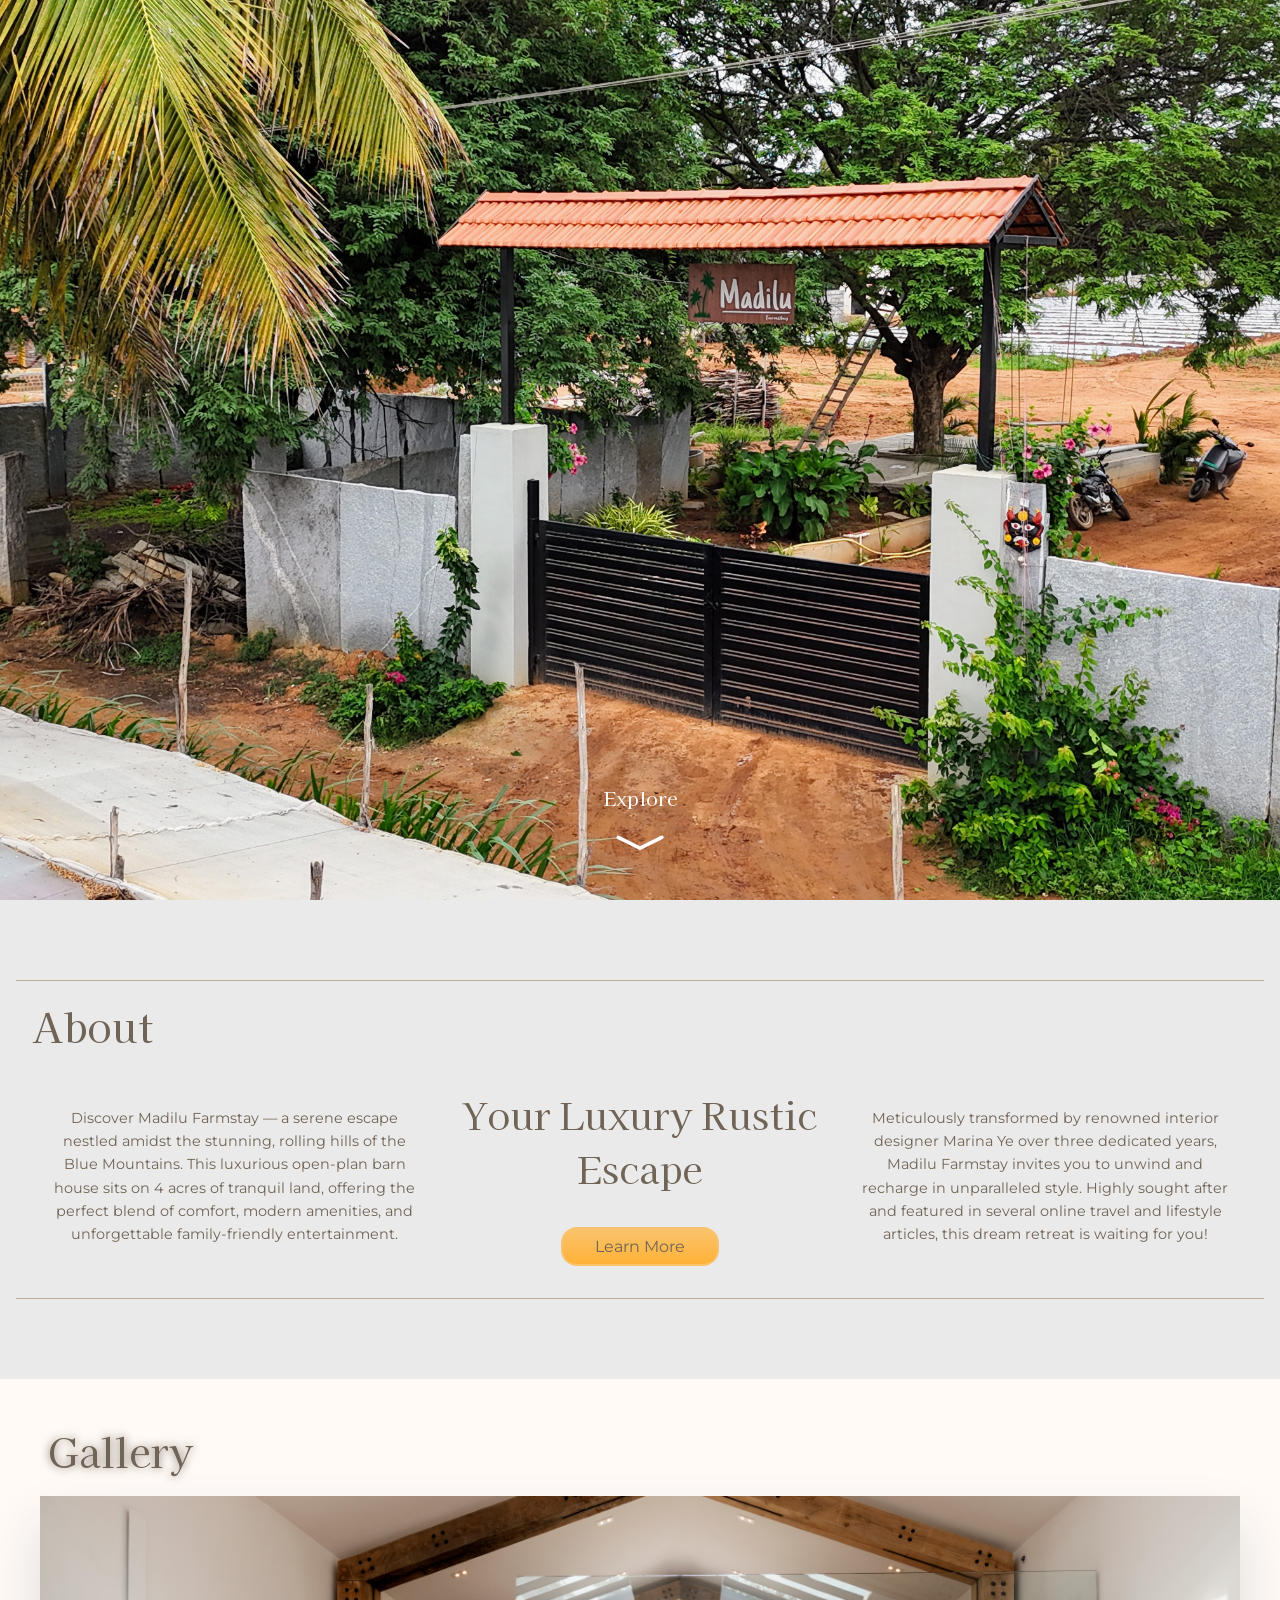
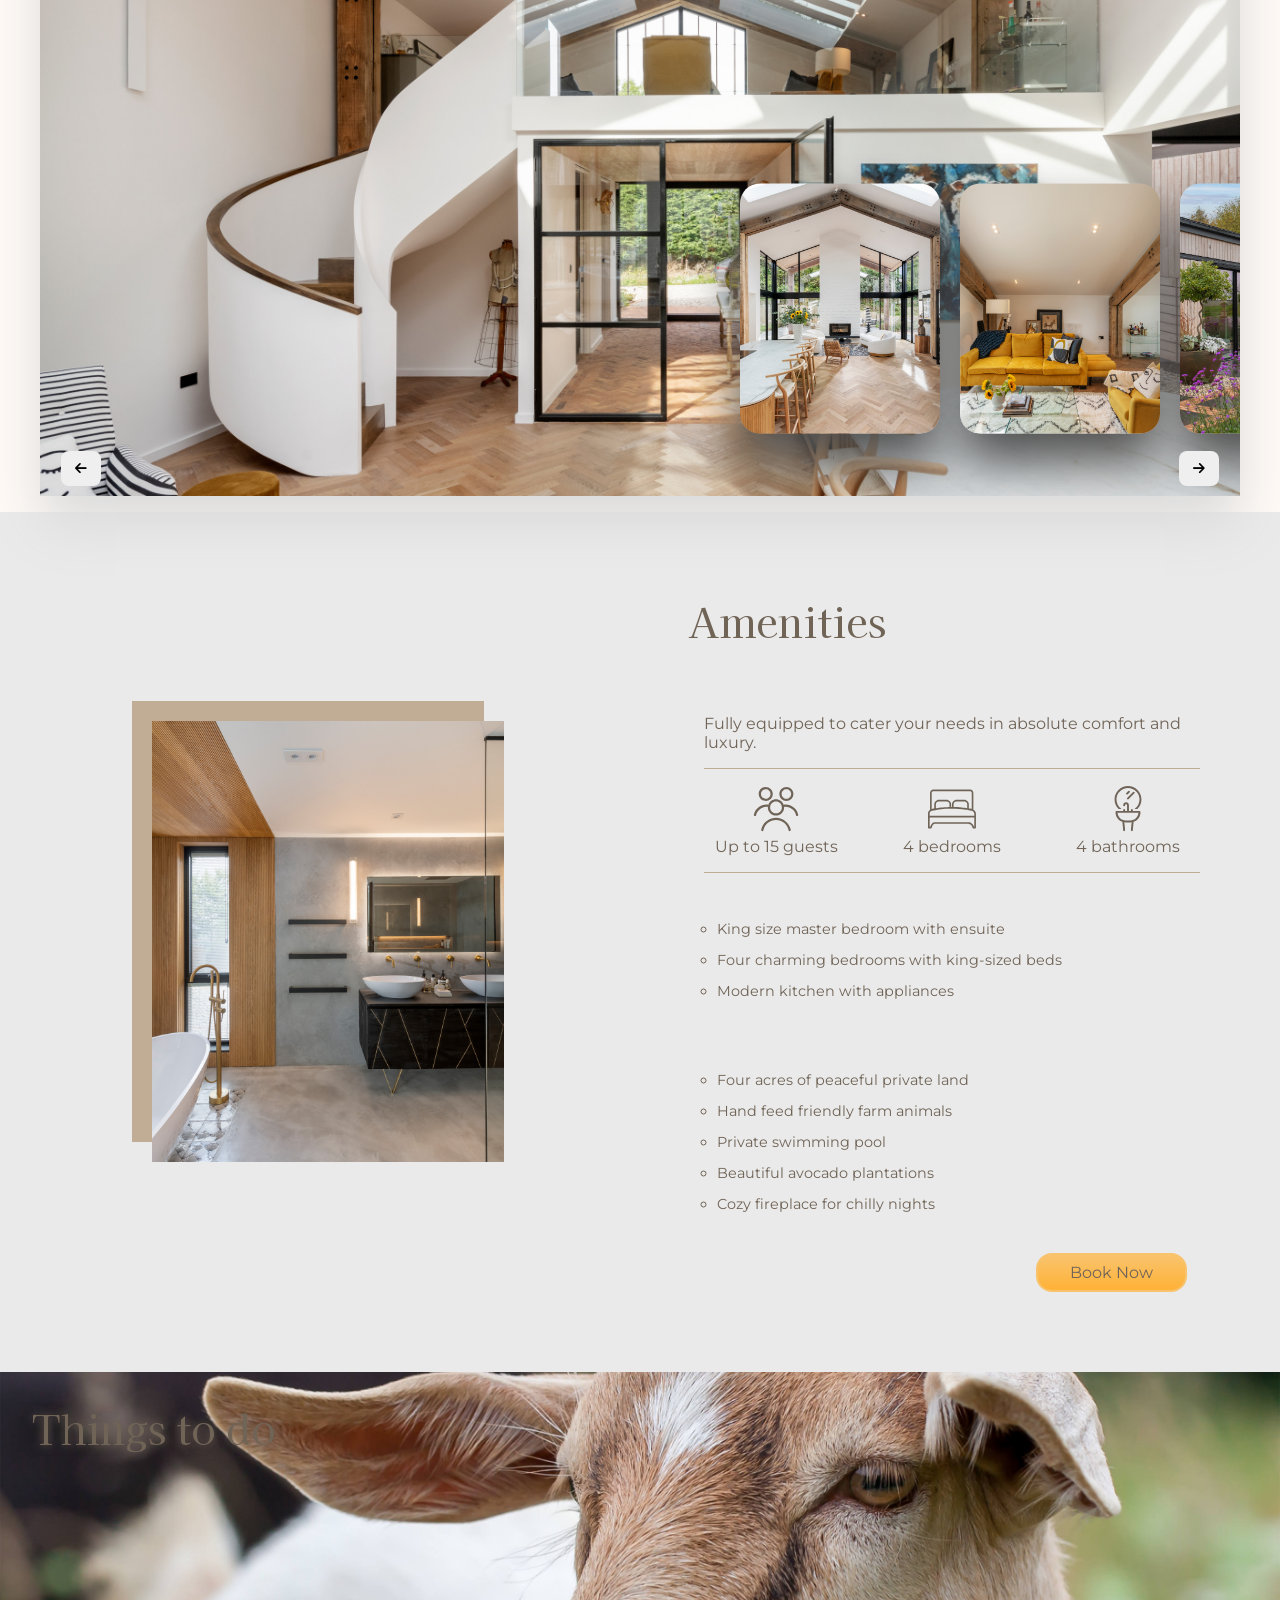
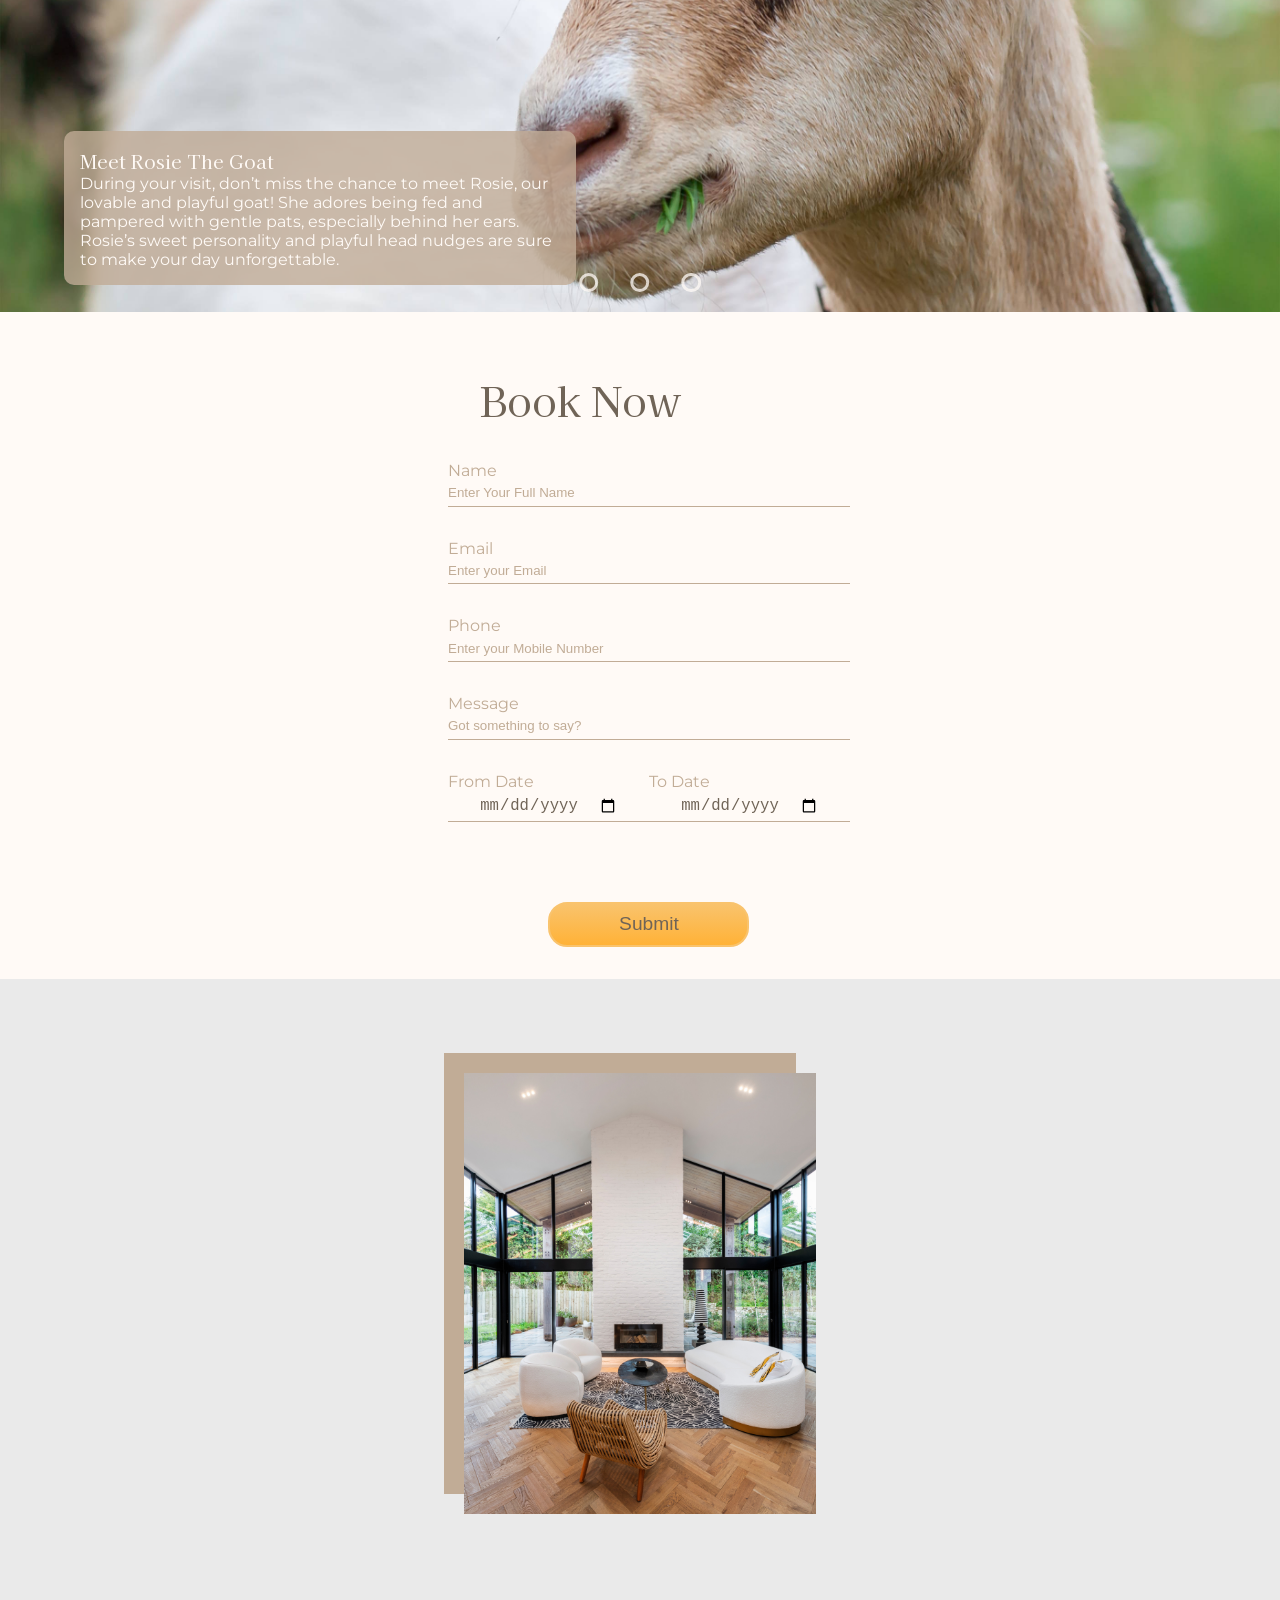
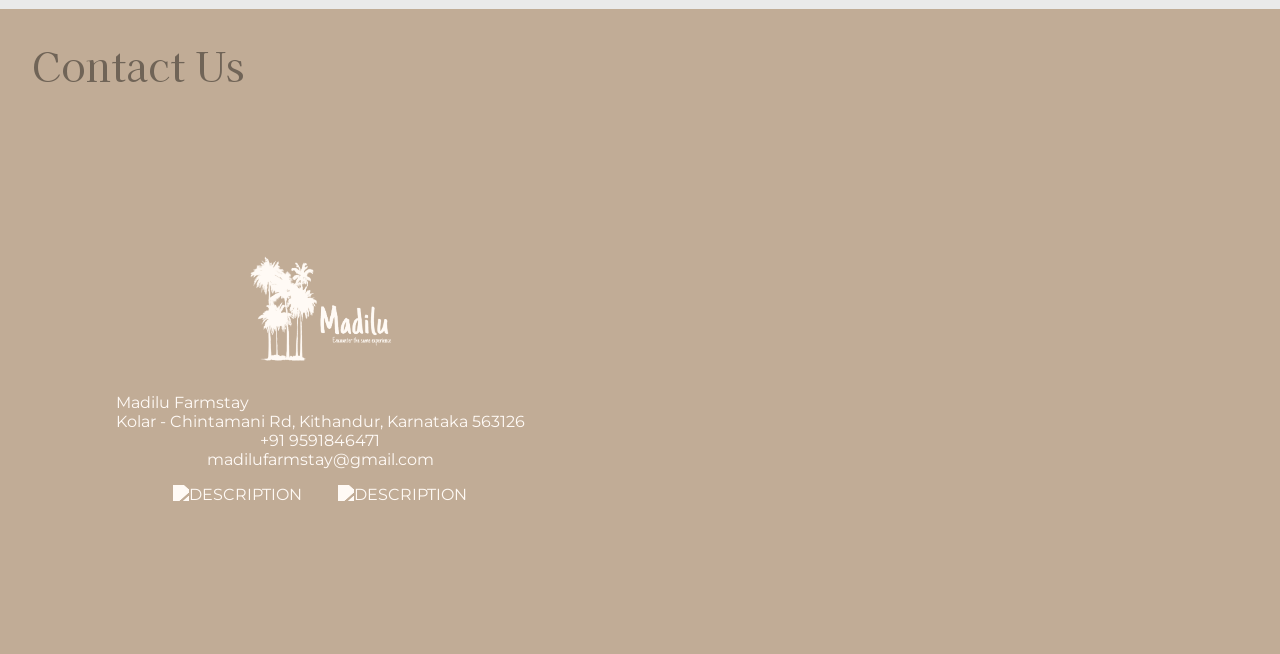
==== index.html @ d23bed26 "updated css" ====
<!-- Informs the browser of the document type -->
<!doctype html>
<!-- Specifies the language of the website as English to help search engine optimisation and screen readers -->
<html lang="en">
<!-- Head contains information about the webpage not visible to the user on the page -->

<head>
    <!-- Allows set of characters addtional to standard ASCII characters to be used on website -->
    <meta charset="utf-8">
    <!-- Viewport meta tag allows controlling size of the viewport for responsive design  -->
    <meta name="viewport" content="width=device-width, initial-scale=1.0">

    <!-- Title of webpage to be display on browser bar -->
    <title>Madilu Farmstay</title>

    <!-- Metadata for search engine optimisation -->
    <meta name="author" content="Marius Gontran">
    <meta name="description" content="Discover Madilu FarmStay, luxury rustic accomodation in the Blue Mountains.">
    <meta name="keywords" content=" Madilu , Farm Stay, Luxury, Rustic Escape, Accomodation, Blue Mountains, Sydney, Vacation Rental, AirBNB,
        Family friendly getaway, Tranquil retreat, Plunge pool, farm animals, modern amenities, nature retreat, romantic escape,
        scenic view, interior design, relaxation destination">

    <!-- Linking external stylesheet using relative path to it  -->
    <link rel="stylesheet" href="css/style.css">
    <script src="script.js"></script>


    <!-- Using a customer favicon to show on the browser title bar  -->
    <link rel="icon" href="images/logo/favicon.png">
    <link rel="stylesheet" href="https://cdnjs.cloudflare.com/ajax/libs/font-awesome/6.4.0/css/all.min.css" />

</head>

<!-- Body contains all the visible content of the webpage, subdivided in different sections -->

<body>
    <main>
        <!-- Hero section covering whole screen -->
        <!-- Hero section uses div instead section as doesnt contain a heading -->
        <div class="hero">
            <!-- Overlay to apply filter to background and contain hero sections elements -->
            <div class="overlay">
                <img class="hero-logo" src="images/logo/Madilu-logo-square.png" alt="Madilu Farm Stay logo">
                <!-- Button linking to About section -->
                <a href="#about" class="explore-button">
                    Explore
                    <!-- Arrow pointing down to indicate further content -->
                    <!-- SVGRepo. "Chevron Compact Down SVG" Accessed November 11, 2024.
                    https://www.svgrepo.com/svg/344635/chevron-compact-down  -->
                    <img class="explore-icon" src="images/icons/chevron-down.svg" alt="Chevron pointing down">
                </a>
            </div>
        </div>

        <!-- About section -->
        <section class="about" id="about">
            <!-- Full width separator line above and below section content to create visual grouping -->
            <hr class="separator">
            <h2>About</h2>

            <!-- About section content using 3 column grid, switches to 1 column on mobile-->
            <div class="about-grid">
                <!-- Column 1: Text introducing the property -->
                <div class="tile"> Discover Madilu Farmstay — a serene escape nestled amidst the stunning, rolling
                    hills of the
                    Blue Mountains.
                    This luxurious open-plan barn house sits on 4 acres of tranquil land, offering the perfect blend of
                    comfort,
                    modern amenities, and unforgettable family-friendly entertainment.
                </div>

                <!-- Column 2: Tagline and Learn More button -->
                <div class="middle-tile">
                    <div class="tagline">Your Luxury Rustic Escape </div>
                    <a href="#amenities" class="booking-btn">Learn More</a>
                </div>

                <!-- Column 3: Text giving background infomation on property -->
                <div class="tile"> Meticulously transformed by renowned interior designer Marina Ye over three dedicated
                    years,
                    Madilu Farmstay invites you to unwind and recharge in unparalleled style.
                    Highly sought after and featured in several online travel and lifestyle articles, this dream retreat
                    is waiting for you!
                </div>
            </div>
            <hr class="separator">
        </section>

        <!-- Gallery section -->

        <!-- REPLACED GALLERY SECTION -->
        <section class="gallery light-section" id="gallery">
            <div class="content-wrapper">
                <h2>Gallery</h2>
                <div class="container">
                    <div class="slide">
                        <!-- Replace the background-image paths with your actual paths -->
                        <div class="item" style="background-image: url('images/property/GateEntry.jpg');">
                            <div class="content">
                                <div class="name">Madilu</div>
                                <div class="des">The Ultimate Destination</div>
                            </div>
                        </div>
                        <div class="item" style="background-image: url('images/property/home-8.jpg');">
                            <div class="content">
                                <div class="name">Madilu</div>
                                <div class="des">Lorem ipsum dolor, sit amet consectetur adipisicing elit. Ab, eum!
                                </div>
                            </div>
                        </div>
                        <div class="item" style="background-image: url('images/property/home-1.jpg');">
                            <div class="content">
                                <div class="name">Madilu</div>
                                <div class="des">Lorem ipsum dolor, sit amet consectetur adipisicing elit. Ab, eum!
                                </div>
                            </div>
                        </div>
                        <div class="item" style="background-image: url('images/property/home-2.jpg');">
                            <div class="content">
                                <div class="name">Madilu</div>
                                <div class="des">Lorem ipsum dolor, sit amet consectetur adipisicing elit. Ab, eum!
                                </div>
                            </div>
                        </div>
                        <div class="item" style="background-image: url('images/property/home-3.jpg');">
                            <div class="content">
                                <div class="name">Madilu</div>
                                <div class="des">Lorem ipsum dolor, sit amet consectetur adipisicing elit. Ab, eum!
                                </div>
                            </div>
                        </div>
                        <div class="item" style="background-image: url('images/property/home-5.jpg');">
                            <div class="content">
                                <div class="name">Madilu</div>
                                <div class="des">Lorem ipsum dolor, sit amet consectetur adipisicing elit. Ab, eum!
                                </div>
                            </div>
                        </div>
                        <div class="item" style="background-image: url('images/property/home-7.jpg');">
                            <div class="content">
                                <div class="name">Madilu</div>
                                <div class="des">Lorem ipsum dolor, sit amet consectetur adipisicing elit. Ab, eum!
                                </div>
                            </div>
                        </div>
                    </div>

                    <div class="button">
                        <button class="prev"><i class="fa-solid fa-arrow-left"></i></button>
                        <button class="next"><i class="fa-solid fa-arrow-right"></i></button>
                    </div>
                </div>
            </div>
        </section>


        <!-- Amenities section -->
        <section class="amenities" id="amenities">
            <!-- Content divided into 2 sections: image and info -->
            <div class="amenities-grid">
                <!-- Left section: image-->
                <div class="image-container">
                    <!-- Houzz. "Old Barns Become an Airy Modern Rustic Home." Accessed October 19, 2024.
                    https://www.houzz.com/magazine/houzz-tour-old-barns-become-an-airy-modern-rustic-homestsetivw-
                    vs~172078646. -->
                    <img class="amenities-image" src="images/property/home-5.jpg"
                        alt="Picture of masterbedroom ensuite">
                </div>

                <!-- Right section: info-->
                <div class="amenities-info">
                    <h2>Amenities</h2>
                    <p class="description">Fully equipped to cater your needs in absolute comfort and luxury.</p>

                    <!-- Icons section -->
                    <hr class="separator">

                    <div class="info-tiles">
                        <div class="info-tile">
                            <!-- SVGRepo. "Users SVG Vector" Accessed November 14, 2024.
                            https://www.svgrepo.com/svg/473461/users -->
                            <img src="images/icons/guests.svg" class="amenities-icons" alt="Icon for number of guests">
                            <p>Up to 15 guests</p>
                        </div>
                        <div class="info-tile">
                            <!-- SVGRepo. "Bed Double SVG Vector" Accessed November 14, 2024.
                            https://www.svgrepo.com/svg/490555/bed-double  -->
                            <img src="images/icons/bed.svg" class="amenities-icons" alt="Icon for number of bedrooms">
                            <p>4 bedrooms</p>
                        </div>
                        <div class="info-tile">
                            <!-- SVGRepo. "Bathtub Mirror SVG Vector" Accessed November 14, 2024.
                            https://www.svgrepo.com/svg/490549/bathtub-mirror  -->
                            <img src="images/icons/bath.svg" class="amenities-icons" alt="Icon for number of bathrooms">
                            <p>4 bathrooms</p>
                        </div>
                    </div>

                    <hr class="separator">

                    <!-- List of property amenities/features -->
                    <!-- Amenities-->
                    <ul class="amenities-list">
                        <li>King size master bedroom with ensuite</li>
                        <li>Four charming bedrooms with king-sized beds</li>
                        <li>Modern kitchen with appliances</li>
                    </ul>

                    <!-- Features -->
                    <ul class="amenities-list">
                        <li>Four acres of peaceful private land</li>
                        <li>Hand feed friendly farm animals</li>
                        <li>Private swimming pool</li>
                        <li>Beautiful avocado plantations</li>
                        <li>Cozy fireplace for chilly nights</li>
                    </ul>

                    <!-- Link to booking section -->
                    <a href="#booking" class="right-align booking-btn">Book Now</a>
                </div>
            </div>
        </section>

        <!-- Things To Do section -->
        <section class="things-to-do dark-section">
            <div class="content-wrapper">
                <div class="things-title-wrapper">
                    <h2>Things to do</h2>
                </div>

                <!-- Things to do Slider -->
                <div class="things-slider snaps-inline">
                    <!-- Slide 1 -->
                    <div class="slide" id="slide-1">
                        <!-- Adobe Stock. "Portrait of Anglo-Nubian Goat with Herbs in the Mouth." Accessed October 20, 2024.
                        https://stock.adobe.com/au/images/portrait-of-anglo-nubian-goat-with-herbs-in-themouth/
                        199776985?prev_url=detail. -->
                        <img src="images/things-to-do/goat.jpeg" alt="Picture of Rosie The Goat">

                        <div class="slide-text text-1">
                            <h3>Meet Rosie The Goat</h3>
                            <p>During your visit, don’t miss the chance to meet Rosie, our lovable and playful goat!
                                She adores being fed and pampered with gentle pats, especially behind her ears.
                                Rosie’s sweet personality and playful head nudges are sure to make your day
                                unforgettable.
                            </p>
                        </div>
                    </div>

                    <!-- Slide 2 -->
                    <div class="slide" id="slide-2">
                        <!-- Adobe Stock. "Female watching the sunset after a long day hiking in Blue Mountains" Accessed November 17, 2024.
                        https://stock.adobe.com/au/images/female-watching-the-sunset-after-a-long-day-hiking-in-blue-mountains/265105167 -->
                        <img src="images/things-to-do/hiking.jpg" alt="Picture of a woman hiking in the Blue Mountains">
                        <div class="slide-text text-2">
                            <h3>Visit the Blue Mountains</h3>
                            <p>Step into the heart of Australia’s natural beauty with the majestic Blue Mountains right
                                at our doorstep.
                                Whether you’re planning a day hike, exploring the vibrant visitor centers,
                                this remarkable landscape offers unforgettable experiences for every adventurer.
                            </p>
                        </div>
                    </div>

                    <!-- Slide 3 -->
                    <div class="slide" id="slide-3">
                        <!-- Pools and Spa Life. "Types of Plunge Pools." Accessed October 18, 2024.
                        https://www.poolspalife.com.au/buying/types-of-pools/plunge-pools. -->
                        <img src="images/things-to-do/pool.webp" alt="Picture of the plunge pool">
                        <div class="slide-text text-3">
                            <h3>Take a Dip in the Plunge Pool</h3>
                            <p>After a long day of exploring, hiking, or traveling, unwind in our beatiful heater plunge
                                pool. Allow
                                the soothing warmth melt away your fatigue as you sink into this peaceful oasis. A
                                complimentary bottle
                                of wine is offered to help you enjoy the tranquil evening sky in the perfect spot to
                                relax and recharge.
                            </p>
                        </div>
                    </div>
                </div>

                <!-- Slider navigation (3 dots) -->
                <div class="slider-nav">
                    <a href="#slide-1"></a>
                    <a href="#slide-2"></a>
                    <a href="#slide-3"></a>
                </div>

            </div>
        </section>

        <!-- Booking section -->
        <section class="booking light-section" id="booking">
            <div class="content-wrapper">
                <div class="booking-grid">
                    <form action="https://formspree.io/f/movedkrb" method="POST" class="form-container"
                        id="bookingForm">
                        <h2>Book Now</h2>
                        <div class="input-group">
                            <label>Name</label>
                            <input type="text" name="Name" placeholder="Enter Your Full Name" id="name" required>
                        </div>

                        <div class="input-group">
                            <label>Email</label>
                            <input type="email" name="email" placeholder="Enter your Email" id="email" required>
                        </div>

                        <div class="input-group">
                            <label>Phone</label>
                            <input type="tel" placeholder="Enter your Mobile Number" name="Phone" id="phone" required
                                onfocus="this.placeholder=''" onblur="this.placeholder='Type your Number Here.'">
                        </div>
                        <div class="input-group">
                            <label>Message</label>
                            <input type="text" placeholder="Got something to say?" name="Message" id="textplace"
                                required onfocus="this.placeholder=''"
                                onblur="this.placeholder='Type your message here.'">
                        </div>

                        <div class="date-row">
                            <div>
                                <label>From Date</label>
                                <input type="date" name="From Date" id="fromDate" required>
                            </div>
                            <div>
                                <label>To Date</label>
                                <input type="date" name="To Date" id="toDate" required>
                            </div>
                        </div>

                        <button class="booking-btn" type="submit">Submit</button>
                    </form>

                    <!-- Notification -->
                    <div id="notification" class="hidden">
                        Thank you for submitting! A confirmation email has been sent.
                    </div>
                </div>
            </div>
        </section>

        <style>
            #notification {
                display: none;
                margin-top: 10px;
                padding: 10px;
                background-color: #4CAF50;
                color: white;
                text-align: center;
                border-radius: 5px;
            }

            .hidden {
                display: none;
            }
        </style>

        
        

        <div class="image-container">
            <!-- Houzz. "Old Barns Become an Airy Modern Rustic Home." Accessed October 19, 2024.
                        https://www.houzz.com/magazine/houzz-tour-old-barns-become-an-airy-modern-rustic-homestsetivw-
                        vs~172078646. -->
            <img class="amenities-image" src="images/property/home-9.jpg"
                alt="Picture of house interior, living room with fireplace">
        </div>
        </div>
        </div>
        </section>

        <!-- Contact section -->
        <section class="contact dark-section">
            <div class="content-wrapper">
                <h2>Contact Us</h2>
                <div class="contact-flex">
                    <!-- Left section: Logo and Contact details -->
                    <div class="contact-left">
                        <!-- Logo links back to top of the page -->
                        <a href="#">
                            <img class="contact-logo" src="images/logo/Madilu-logo-square.png"
                                alt="Lilac Valley Farm Stay logo">
                        </a>
                        <p>Madilu Farmstay
                            <br>Kolar - Chintamani Rd, Kithandur, Karnataka 563126
                        </p>
                        <p>+91 9591846471</p>
                        <p>madilufarmstay@gmail.com</p>

                        <!-- Social Media links-->
                        <div>
                            <!-- Facebook -->
                            <!-- SVGRepo. "Facebook SVG Vector" Accessed November 18, 2024.
                            https://www.svgrepo.com/svg/521654/facebook  -->
                            <a class="contact-link" href="https://www.facebook.com/"><img class="contact-icon"
                                    src="images/icons/facebook.svg" alt="DESCRIPTION"></a>
                            <!-- Instagram -->
                            <!-- SVGRepo. "Instagram SVG Vector " Accessed November 18, 2024.
                            https://www.svgrepo.com/svg/521711/instagram  -->
                            <a class="contact-link" href="https://www.instagram.com/"><img class="contact-icon"
                                    src="images/icons/insta.svg" alt="DESCRIPTION"></a>
                        </div>
                    </div>
                    <!-- Right section: Map -->
                    <div class="contact-right">
                        <!-- Embedded Google Map -->
                        <iframe class="map"
                            src="https://www.google.com/maps/embed?pb=!1m18!1m12!1m3!1d31562.79601675284!2d78.1154!3d13.2498!2m3!1f0!2f0!3f0!3m2!1i1024!2i768!4f13.1!3m3!1m2!1s0x0%3A0x0!2zMTPCsDE0JzU5LjMiTiA3OMKwMDYnNTUuNCJF!5e0!3m2!1sen!2sau!4v1731891935851!5m2!1sen!2sau"
                            style="border:0; width: 100%; height: 400px;" allowfullscreen="" loading="lazy"
                            referrerpolicy="no-referrer-when-downgrade">
                        </iframe>

                    </div>
                </div>
            </div>
        </section>
        <button id="scrollTopBtn" class="scroll-top" onclick="scrollToTop()">↑</button>

        <script>
          const scrollTopBtn = document.getElementById("scrollTopBtn");
      
          window.addEventListener("scroll", () => {
            if (window.scrollY > 300) {
              scrollTopBtn.classList.add("show");
            } else {
              scrollTopBtn.classList.remove("show");
            }
          });
      
          function scrollToTop() {
            window.scrollTo({
              top: 0,
              behavior: "smooth"
            });
          }
        </script>
    </main>
</body>

<script>
    let next = document.querySelector('.next');
    let prev = document.querySelector('.prev');

    next.addEventListener('click', function () {
        let items = document.querySelectorAll('.item');
        document.querySelector('.slide').appendChild(items[0]);
    });

    prev.addEventListener('click', function () {
        let items = document.querySelectorAll('.item');
        document.querySelector('.slide').prepend(items[items.length - 1]);
    });
  // This event triggers every time the page is shown, including when coming back from a submission.
  window.addEventListener("pageshow", function(event) {
    document.getElementById("bookingForm").reset();
  });

</script>

</html>
---- css/style.css ----
/*--------------------------FONTS-------------------------------*/
/* Kaisei Tokumin Fonts is a Serif font used for titles and certain
accents*/
@font-face{
    font-family: KaiseiTokumin;
    src: url(../fonts/KaiseiTokumin-Regular.ttf);
}

/* MontSerrat is a Sans Serif font used for bodies of text*/
@font-face{
    font-family: MontSerrat;
    src: url(../fonts/Montserrat-Regular.ttf);
}

/*--------------------------BODY-------------------------------*/
body::-webkit-scrollbar {
    display: none;
}

/* Hide scrollbar for Firefox */
body {
    scrollbar-width: none;
}

body, html {
    /*Settings defaults values for the page*/
    box-sizing: border-box;
    padding: 0;
    margin: 0;
    background: #EBE3D7;
    color:  #706457;
    font-family: MontSerrat, Arial, sans-serif;
    -ms-overflow-style: none;
    /*Smooth scroll allows using anchor links with
    smooth scrolling down to required section*/
    scroll-behavior: smooth; 
    -webkit-scroll-behavior: smooth; /* Safari */
    ::-webkit-scrollbar {
    display: none;
}
/* Carousel  */

/* =====================
   Carousel CSS (Merged)
   ===================== */

/* Reset / Box-Sizing */
* {
    margin: 0;
    padding: 0;
    box-sizing: border-box;
}

/* Optional: Body background or global styles */
body {
    background: #eaeaea;
    /* overflow: hidden; <-- If you want to allow scrolling on your entire site, remove this */
}

/* The main container for the carousel */
.container {
    position: relative; /* If you prefer absolute, adjust accordingly */
    width: 1000px;
    height: 600px;
    margin: 0 auto; /* center horizontally */
    background: #f5f5f5;
    box-shadow: 0 30px 50px #dbdbdb;
    overflow: hidden; /* hide any overflow if slides are outside container */
}

/* Slide wrapper */
.container .slide {
    position: relative;
    width: 100%;
    height: 100%;
}

/* Each slide item (background image) */
.container .slide .item {
    width: 200px;
    height: 250px;
    position: absolute;
    top: 50%;
    transform: translate(50%, -5%);
    border-radius: 20px;
    box-shadow: 0 30px 50px #505050;
    background-position: 50% 50%;
    background-size: cover;
    display: inline-block;
    transition: 0.5s;
}

/* The first two slides fill the entire container as the background */
.slide .item:nth-child(1),
.slide .item:nth-child(2) {
    top: 0;
    left: 0;
    transform: translate(0, 0);
    border-radius: 0;
    width: 100%;
    height: 100%;
}

/* Next slides appear to the right */
.slide .item:nth-child(3) {
    left: 50%;
}
.slide .item:nth-child(4) {
    left: calc(50% + 220px);
}
.slide .item:nth-child(5) {
    left: calc(50% + 440px);
}
.slide .item:nth-child(n + 6) {
    left: calc(50% + 660px);
    opacity: 0;
}

/* Content inside each slide (text, etc.) */
.item .content {
    position: absolute;
    top: 50%;
    left: 100px;
    width: 300px;
    text-align: left;
    color: #eee;
    transform: translate(0, -50%);
    font-family: system-ui;
    display: none;
}
.slide .item:nth-child(2) .content {
    display: block; /* show content on second slide by default */
}

.content .name {
    font-size: 40px;
    text-transform: uppercase;
    font-weight: bold;
    opacity: 0;
    animation: animate 1s ease-in-out 1 forwards;
}
.content .des {
    margin-top: 10px;
    margin-bottom: 20px;
    opacity: 0;
    animation: animate 1s ease-in-out 0.3s 1 forwards;
}
.content button {
    padding: 10px 20px;
    border: none;
    cursor: pointer;
    opacity: 0;
    animation: animate 1s ease-in-out 0.6s 1 forwards;
}

/* Keyframes for text fade-in */
@keyframes animate {
    from {
        opacity: 0;
        transform: translate(0, 100px);
        filter: blur(33px);
    }
    to {
        opacity: 1;
        transform: translate(0);
        filter: blur(0);
    }
}

/* Carousel arrows */
.button {
    width: 100%;
    text-align: center;
    position: absolute;
    bottom: 20px;
    
}
.button button {
    width: 40px;
    height: 35px;
    border-radius: 8px;
    border: none;
    cursor: pointer;
    margin: 0 5px;
    border: 1px solid #000;
    transition: 0.3s;
    border: none;
}
.button button:hover {
    background: #ababab;
    color: #fff;
}

/* =====================
   Existing site styles
   (Already in your style.css)
   Keep your other styles for about, booking, contact, etc.
   ...
   ...
*/


/* end */
/* Ensure scrolling still works */
body {
    overflow: auto;
}
}


h1, h2, h3 {    
    font-weight: normal; /*Removing the default bold weight on titles*/
    padding: 0;
    margin: 0;
    font-family: KaiseiTokumin, Georgia, serif;
    color:  #706457;
}

h2 {
    padding: 1.7rem 2rem 0 2rem;
    font-size: 2.5em;
    color: #706457 !important;

}

/*Media query for adjusting the spacing around titles on small screens*/
@media screen and (max-width: 900px){
    h2{
        padding-top:1em;
        font-size: 2em;
        padding-left: 1em;
    }
}

a {
    text-decoration: none;
}

.gallery, .amenities, .booking, .things-to-do {
    min-height: 60vh;
}

/*Setting the max width of content to stop stretching effect on ultrawide screens*/
.about, .amenities {
    max-width: 1366px;
    margin:auto;
}

.content-wrapper{
    max-width: 1366px;
    margin:auto;
}

.light-section {
    background-color: #FFFAF6;
    color: #C1AC96;
}

.dark-section {
    background-color: #C1AC96;
    color: #FFFAF6;
}

/* The above code is a CSS code snippet targeting the `h2` elements within a section with the class
`dark-section`. It sets the text color of these `h2` elements to `#FFFAF6`, which is a light cream
color. */
/* .dark-section h2 {
    color: #FFFAF6;

} */

.booking-btn {
    background: linear-gradient(#F9C36D, #ffb237);
    border: solid 2px #F9C36D;
    padding: 0.5em 2em;
    border-radius: 1em;
    font-size: 1em;
    color: #706457;
}

.booking-btn:hover {
    background: transparent;
}




/*--------------------------HERO-------------------------------*/
.hero{
    /*2 heights are specified, the first height uses the SVH units for small viewport height
    which is used for mobile devices that have address bars that hides on scroll*/
    height: 100svh;
    height: 100vh; 

    /*Houzz. "Old Barns Become an Airy Modern Rustic Home." Accessed October 19, 2024.
    https://www.houzz.com/magazine/houzz-tour-old-barns-become-an-airy-modern-rustic-homestsetivw-
    vs~172078646. */
    background: url("../images/property/GateEntry.jpg");
    background-size: cover;
    background-position: center;
}

/*A translucent overlay is used to reduce the overwhelming effect of the highly 
saturated photography. This allows users to still see the elements in this section*/
.overlay{
    width: 100%;
    height: 100%;



    /*Centering elements using flex*/
    display: flex;
    flex-direction: column;
    justify-content: center;
    align-items: center;

    /*Position relative to allow absolute position of children elements */
    position: relative;
}

.hero-logo{
    height: 50svh;
    height: 50vh;
    margin-bottom: 0;
    visibility: hidden;
}


/*Bouncing effect to guide users to scroll further down the page*/
@keyframes bounce {
    0%, 20%, 50%, 80%, 100% {
        transform: translateY(0);
    }
    40% {
        transform: translateY(-10px);
    }
    60% {
        transform: translateY(-5px);
    }
}

.explore-button {
    position: absolute;
    bottom: 30px;
    font-size: 2em;
    cursor: pointer;    
    font-family: KaiseiTokumin, Georgia, serif;
    color:  #ffffff;

    display: flex;
    flex-direction: column;
    justify-content: center;
    align-items: center;

    animation: bounce 2s infinite;

}

/*Text shadow to create a subtle micro interaction and user engagement*/
.explore-button:hover {
    text-shadow:0 0 10px white,
                0 0 20px white;
}

.explore-icon {
    filter: invert(100%) brightness(100%);
    height: 3em;
    padding: 0;
    margin: 0;
}


@media screen and (max-width: 1366px){
    .explore-button {
        font-size: 1.2em; 
    }
}


/*--------------------------ABOUT-------------------------------*/
.about{
    min-height: 30vh;
    padding: 4rem 0;
}

.about h2{
    padding-top: 0em;
}

.about-grid{
    margin: 1em 2em;
    padding: 1em;

    display: grid;
    grid-template-columns: 1fr 1fr 1fr;
    gap: 2em;
}

.tile{
    height:100%;
    font-size: 0.9em;
    line-height: 1.6em;
    text-align: center;

    display: flex;
    justify-content: center;
    align-items: center;
    text-align: center;
}

.middle-tile{   
    display: flex;    

    flex-direction: column; 
    justify-content: center;
    align-items: center;
    gap:2em;    
}

.tagline{
    font-size: 2.3em;
    font-family: KaiseiTokumin, serif;
    text-align: center;
}

@media screen and (max-width: 900px){
    .about-grid{
        grid-template-columns: 1fr;
        gap:5em;
    }
}


/*--------------------------GALLERY-------------------------------*/
/*Horizontally gallery scroller adapted from Kevin Powell "Create
a Horizontal Media Scroller with CSS", viewed 13 November 2024,
https://youtu.be/3yfswsnD2sw?si=DHFHC4J6npC01QLC */

/*The Gallery scroller uses overflow-x and scroll-snap to allow
users to scroll horizontal through the images*/


/* Container for the Gallery Section */
.gallery .content-wrapper {
  position: relative;
  padding: 1rem;
}

/* Gallery container uses 100% width with a max-width for larger screens */
.gallery .container {
  width: 100%;
  max-width: 1200px;
  margin: 0 auto;
  overflow: hidden;
  position: relative;
}

/* Slide wrapper set as a flex container */
.gallery .slide {
  display: flex;
  transition: transform 0.5s ease;
}

/* Each gallery item */
.gallery .item {
  flex: 0 0 65%;  /* Each item occupies 65% of the container width */
  height: 60vh;   /* Adjust height as needed */
  background-size: cover;
  background-position: center;
  position: relative;
  margin-right: 1rem;
}

/* Content overlay within each item */
.gallery .item .content {
  position: absolute;
  bottom: 10%;
  left: 5%;
  color: #FFFAF6;
  text-shadow: 0 0 10px rgba(121, 108, 95, 0.8);
}

/* Gallery heading styles */
.gallery h2 {
  color: #FFFAF6;
  text-shadow: 0px 0px 10px rgb(121, 108, 95);
  margin-bottom: 1rem;
}

/* Navigation arrows (you can adjust positions as needed) */
.gallery .button {
  position: absolute;
  bottom: 10px;
  width: 100%;
  display: flex;
  justify-content: space-between;
  padding: 0 1rem;
  z-index: 2;
}

/* Responsive adjustments for smaller screens */
@media screen and (max-width: 768px) {
  .gallery .item {
    flex: 0 0 90%;   /* Increase width of each item on small screens */
    height: 40vh;    /* Reduce height on smaller devices */
  }
  
  .gallery .item .content {
    bottom: 5%;
    left: 5%;
    font-size: 0.9em;  /* Adjust font sizes if needed */
  }
}

/* Image Caraoseul */

/* End */

/*--------------------------AMENITIES-------------------------------*/
.amenities {
    padding: 3rem 0;
}

.amenities-grid {
    display: grid;
    grid-template-columns: 1fr 1fr;
    align-items: center;
    gap: 2rem;
    padding: 0 2em;
}

.image-container {
    height: 70vh;

    display: flex;
    align-items: center;
    justify-content: center;
}


.amenities-image {
    height: 70%;
    object-fit: cover;
    box-shadow: -20px -20px #C1AC96;
}


.amenities-info{
    padding: 2em;
}

.amenities-info h2{
    padding: 0 0 3rem 0;
}

.description {
    font-size: 1em;
    margin: 1em;
}

.info-tiles {
    display: flex;
    justify-content: space-between;
    align-items: center;
}

.info-tile {
    text-align: center;
    flex: 1;
}

.amenities-icons {
    filter: invert(40%) sepia(7%) saturate(924%) hue-rotate(350deg) brightness(95%) contrast(88%); 
    height: 3rem;
}

.separator {
    border: 0;
    height: 1px;
    background: #c1ac96;
    margin: 1em;
}

.info-tile p {
    font-size: 1em;
    color: #706457;
    margin: 0;
}

.amenities-list {
    list-style: circle;
    padding: 2em;
    color: #706457;
    font-size: 0.9em;
    line-height: 1.6;
}

.amenities-list li {
    margin-bottom: 0.5rem;
}


.right-align{
    display:inline-block;
    margin-left: 66%;
}


@media screen and (max-width: 900px) {
    .amenities-grid {
        grid-template-columns: 1fr;
        padding: 0;
        gap: 0
    }

    .image-container {
        height: 50vh; 
    }

    .info-tile p {
        font-size: 0.9em;
    }

    .right-align{
        margin-left: 40%;
    }
}


/*--------------------------THINGS TO DO-------------------------------*/
/* Things to do slider adapted from Skillthrive "HTML and CSS Project 
Tutorial: Pure CSS Image Slider", viewed November 17 2024:
https://youtu.be/McPdzhLRzCg?si=J9UiAn1DHpnMAEsm */

.things-to-do{
    position: relative; 
}

.things-title-wrapper{
    position: absolute;
    z-index: 1; /* Ensures the title appears above the images */
}

.things-to-do h2{
    color: #FFFAF6;
    text-shadow: 0px 0px 10px rgb(121, 108, 95);
}

.slider-nav{
    display: flex;
    gap: 2rem;
    position: absolute;
    bottom: 1.25rem;
    left: 50%;
    transform: translateX(-50%);
    z-index: 1;
}

.slider-nav a{
    width: 1.2rem;
    height: 1.2rem;
    border-radius: 50%;

    border: solid 3px #FFFAF6;
    text-shadow: 0px 0px 10px rgb(121, 108, 95);

    opacity: 0.75;
    transition: opacity ease-in-out 250ms;
}

.slider-nav a:hover{
    opacity: 1;
    background-color: #FFFAF6;
}

.things-slider {
    height: 60vh;

    display: grid;
    grid-auto-flow: column;
    grid-auto-columns: 100%;  /* 100% for slides to display one at a time*/

    overflow-x: auto;
    overscroll-behavior-inline: contain;
    scroll-behavior: smooth; 
}

/*Scrollbars are hidden for a cleaner look as the slider has navigation dots*/
.things-slider::-webkit-scrollbar {
    display: none; /* Safari and Chrome */
}

.things {
    scrollbar-width: none;  /* Mozilla*/
}

.slide{
    height: 60vh;
    object-fit: cover;
    position:relative;
}

.slide img{
    width: 100%;
    height: 100%;
    object-fit: cover;
    display: block;

    position: relative;
    z-index: 0;
}

h3 {
    color: #FFFAF6;

}

.slide-text{
    position: absolute;
    bottom: 5%; /* Reduce bottom space to prevent overlap */
    left: 5%;
    width: auto; /* Allow dynamic width */
    max-width: 40%; /* Prevent too-wide text */
    background: rgba(193, 172, 150, 0.8);
    padding: 1em;
    box-sizing: border-box;
    border-radius: 10px;
}

.text-2{
    bottom: 10%;
    left: 60%;
}

@media screen and (max-width: 1024px) {
    .things, .things-slider, .slide {
        height: 80vh;

    }
}

@media screen and (max-width: 900px) {
    .things, .things-slider, .slide {
        height: 80vh;

    }


    .slide-text{
        line-height: 1.5em;
        font-size: 0.9em;
        width: 80%;
    }

    .text

    .text-2, .slide-text {
        left: 50%;
        transform: translateX(-50%);
    }
}

/*--------------------------BOOKING-------------------------------*/
.booking {
    padding-bottom: 0;
    margin-bottom: 0;
}
.booking-grid {
    gap: 1em;
    padding: 2em;
    display: grid;
    grid-template-columns: 1fr 1fr;
    justify-items: center;
    padding-left: 35%;
    height: 100%;
}

/* Remove default focus outline */
input:focus {
    outline: none;
    box-shadow: none;
  }
  
  /* Override Chrome's autofill background/border */
  input:-webkit-autofill,
  input:-webkit-autofill:hover,
  input:-webkit-autofill:focus {
    border: 1px solid #ccc !important;
    -webkit-text-fill-color: #000 !important;
  
    /* Force override of the autofill background color */
    -webkit-box-shadow: 0 0 0 1000px #fff inset !important;
    box-shadow: 0 0 0 1000px #fff inset !important;
    
    /* Optional: slow transition to hide the yellow autofill color more gracefully */
    transition: background-color 5000s ease-in-out 0s;
  }

@media screen and (max-width: 900px) {
    .booking-grid {
        grid-template-columns: 1fr;
        padding: 2em;
        gap: 0;
    }
    .date-row {
        gap: 2em;
        flex-direction: column;
        justify-content: center;
        align-items: center;
    }
}

.form-container {
    display:flex;
    flex-direction:column;
    gap: 2em;
    justify-content: space-evenly;
    align-items: stretch;
}
#textplace{
    color: #C1AC96; 
}
input::placeholder {
    color: #C1AC96 !important;
    padding-top: 100px !important; 
  }
  

/* Apply transition to the placeholder pseudo-element */
.input-group input::placeholder {
    transition: opacity 0.3s ease-in-out;
    color: #706457;
  }
  
  /* On focus, fade out the placeholder */
  .input-group input:focus::placeholder {
    opacity: 0;
  }
  
input[type=text], input[type=email], input[type=tel] {
    width: 100%;
}

input[type=date] {
    padding: 0 2em;
    font-size: 1.2em;
}

input {
    height: 2em;
    border: none;
    border-bottom: 1px solid #c1ac96;
    background: transparent;
    color: #706457; 
}

input:after{
    background: #c1ac96;
}

input:focus{
    background: #FFFAF6;
}

.date-row {
    display: flex;
    justify-content: space-around;
    padding-bottom: 3em;
}

.booking-grid img{
    box-shadow: 20px -20px #EBE3D7;
}

.booking-grid > .image-container {
    width: 100%;
}

.form-container > .booking-btn {
    width: 50%;
    align-self: center;
    font-size: 1.2em;
}
.booking-btn{
    cursor: pointer;
}
/*--------------------------CONTACT-------------------------------*/
.contact-flex{
    padding: 5em 1em;
    display: flex;
    align-items: center;
    justify-content: space-around;
    gap: 2em;
}

.contact-left {
    width: 100%;
    display: flex;
    flex-direction: column;
    align-items: center;
    justify-content: space-around;

}

.contact-left img {
    filter: brightness(0) saturate(100%) invert(96%) sepia(36%) saturate(680%) hue-rotate(292deg) brightness(111%) contrast(101%);
}

.contact-logo {
    height: 10em;
}

.contact-icon {
    height: 3em;
    padding: 1em 1em;
    transition: opacity ease-in-out 250ms;
}

.contact-right {
    width: 100%;
    height: 400px;
}

.map{
    width:100%; 
    height:100%;
}

@media screen and (max-width: 900px) {
    .contact-flex{
        flex-direction: column;
    }
}

.contact-icon:hover {
    filter: brightness(0) saturate(100%) invert(91%) sepia(7%) saturate(558%) hue-rotate(335deg) brightness(106%) contrast(84%);
}

/* Scroll to Top Button */
.scroll-top {
    position: fixed;
    bottom: 20px;
    right: 20px;
    width: 50px;
    height: 50px;
    background: #a18b74;
    color: white;
    border: none;
    border-radius: 50%;
    font-size: 1.5rem;
    cursor: pointer;
    display: none;
    align-items: center;
    justify-content: center;
    z-index: 999;
    transition: opacity 0.3s ease, transform 0.3s ease;
  }
  
  .scroll-top:hover {
    background: #c4a77d;
  }
  
  .scroll-top.show {
    display: flex;
    opacity: 1;
    transform: translateY(0);
  }
  
  /* Responsive Mobile Tweaks */
  @media (max-width: 600px) {
    .scroll-top {
      width: 40px;
      height: 40px;
      font-size: 1.2rem;
    }
  
    .card__title {
      font-size: 1rem;
    }
  
    .card__description {
      font-size: 0.8rem;
    }
  
    .card__button {
      font-size: 0.8rem;
    }
  }
/* end */
/*--------------------------FOOTER-------------------------------*/
footer {
    width: 100%;
    background-color: #FFFAF6;
    color: #C1AC96;

    margin: 0;
    padding: 0;
}

footer p{
    margin: 0 auto 0 auto;
    padding: 1em;
    max-width: 900px;
    text-align: justify;
    font-style: italic;
}
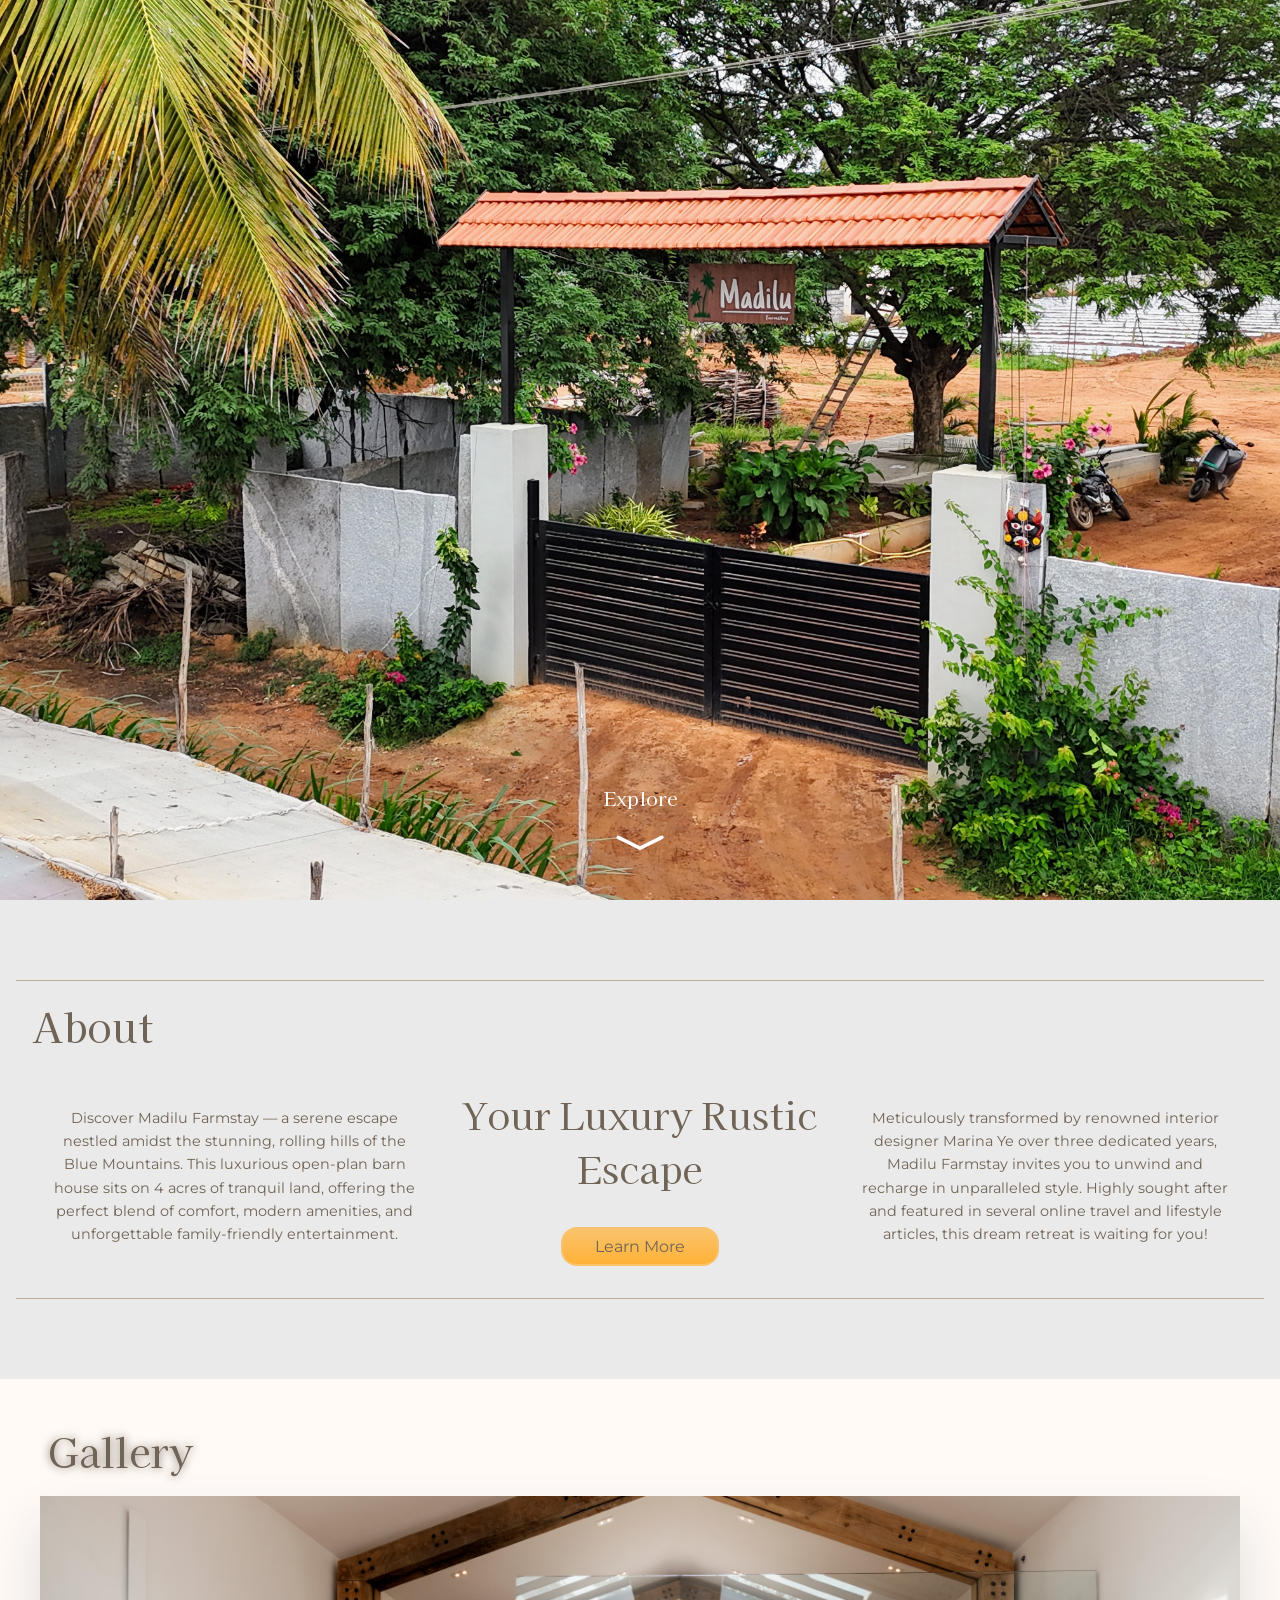
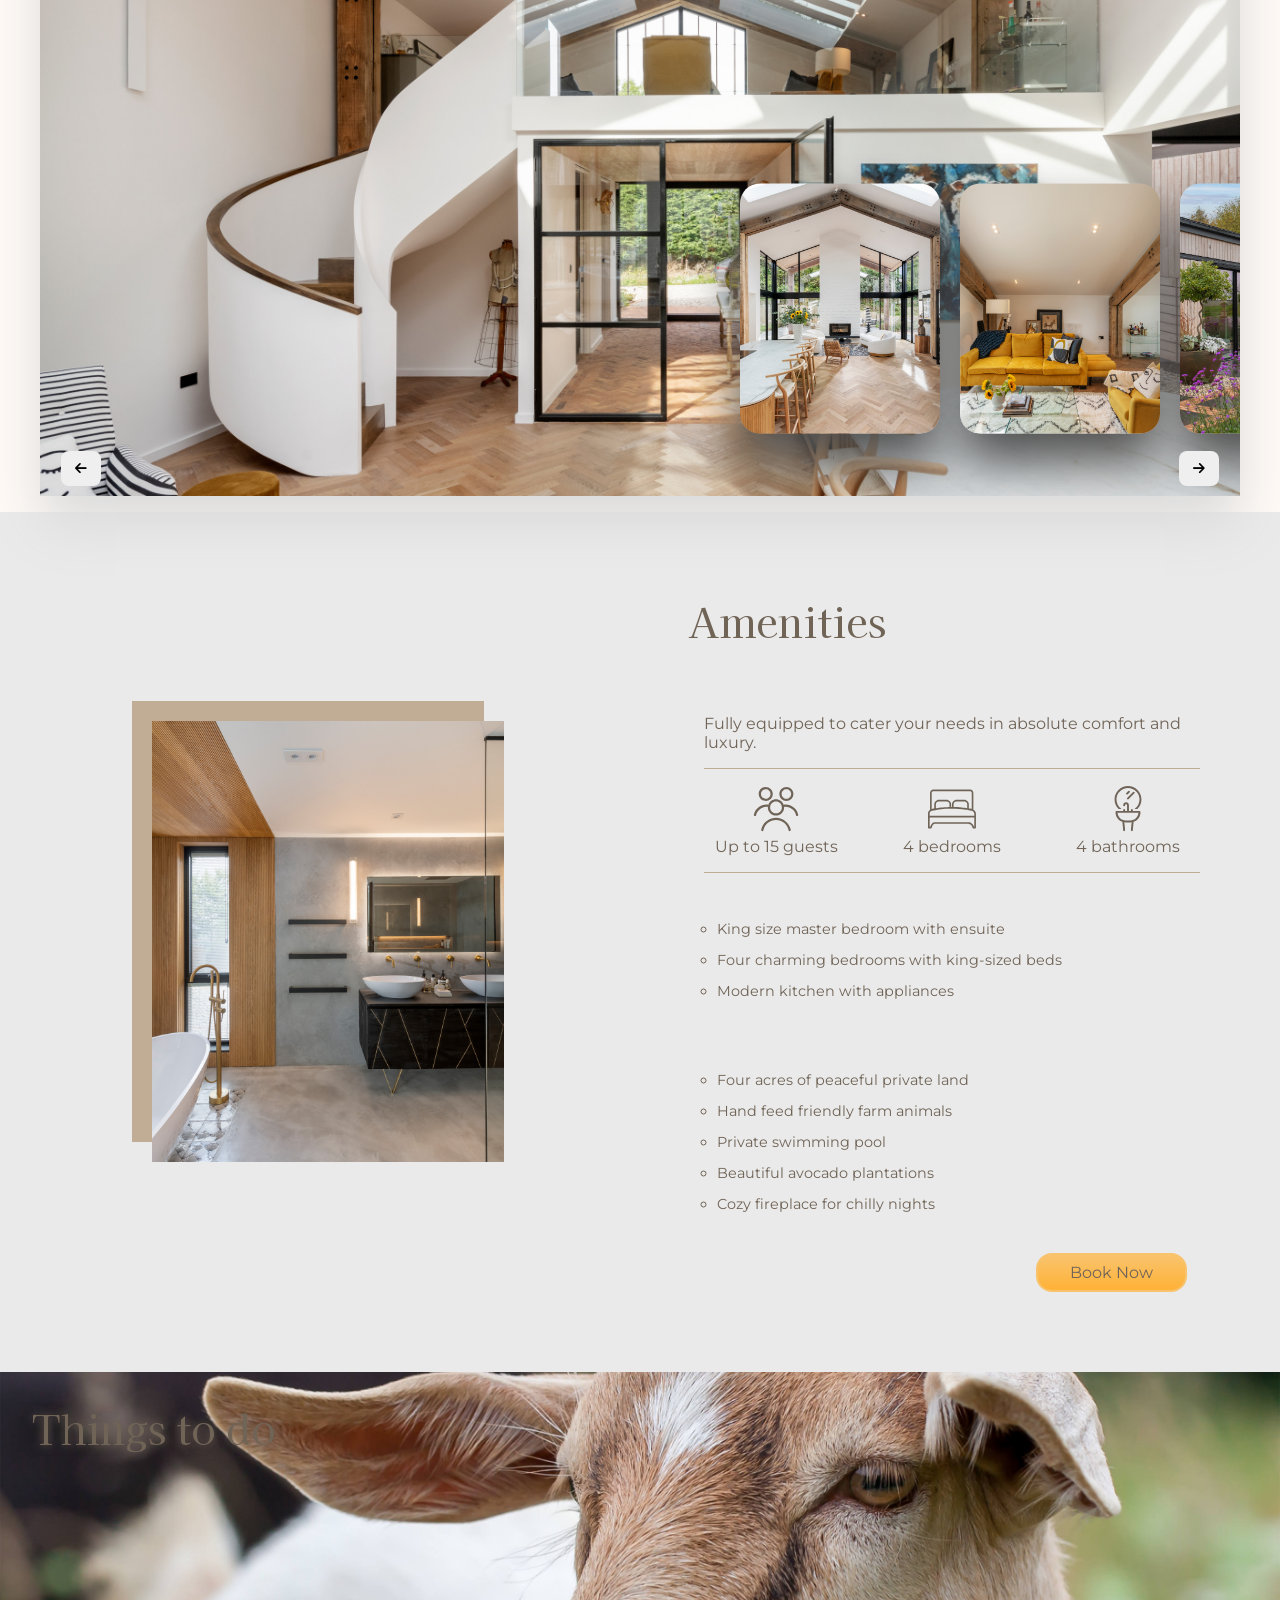
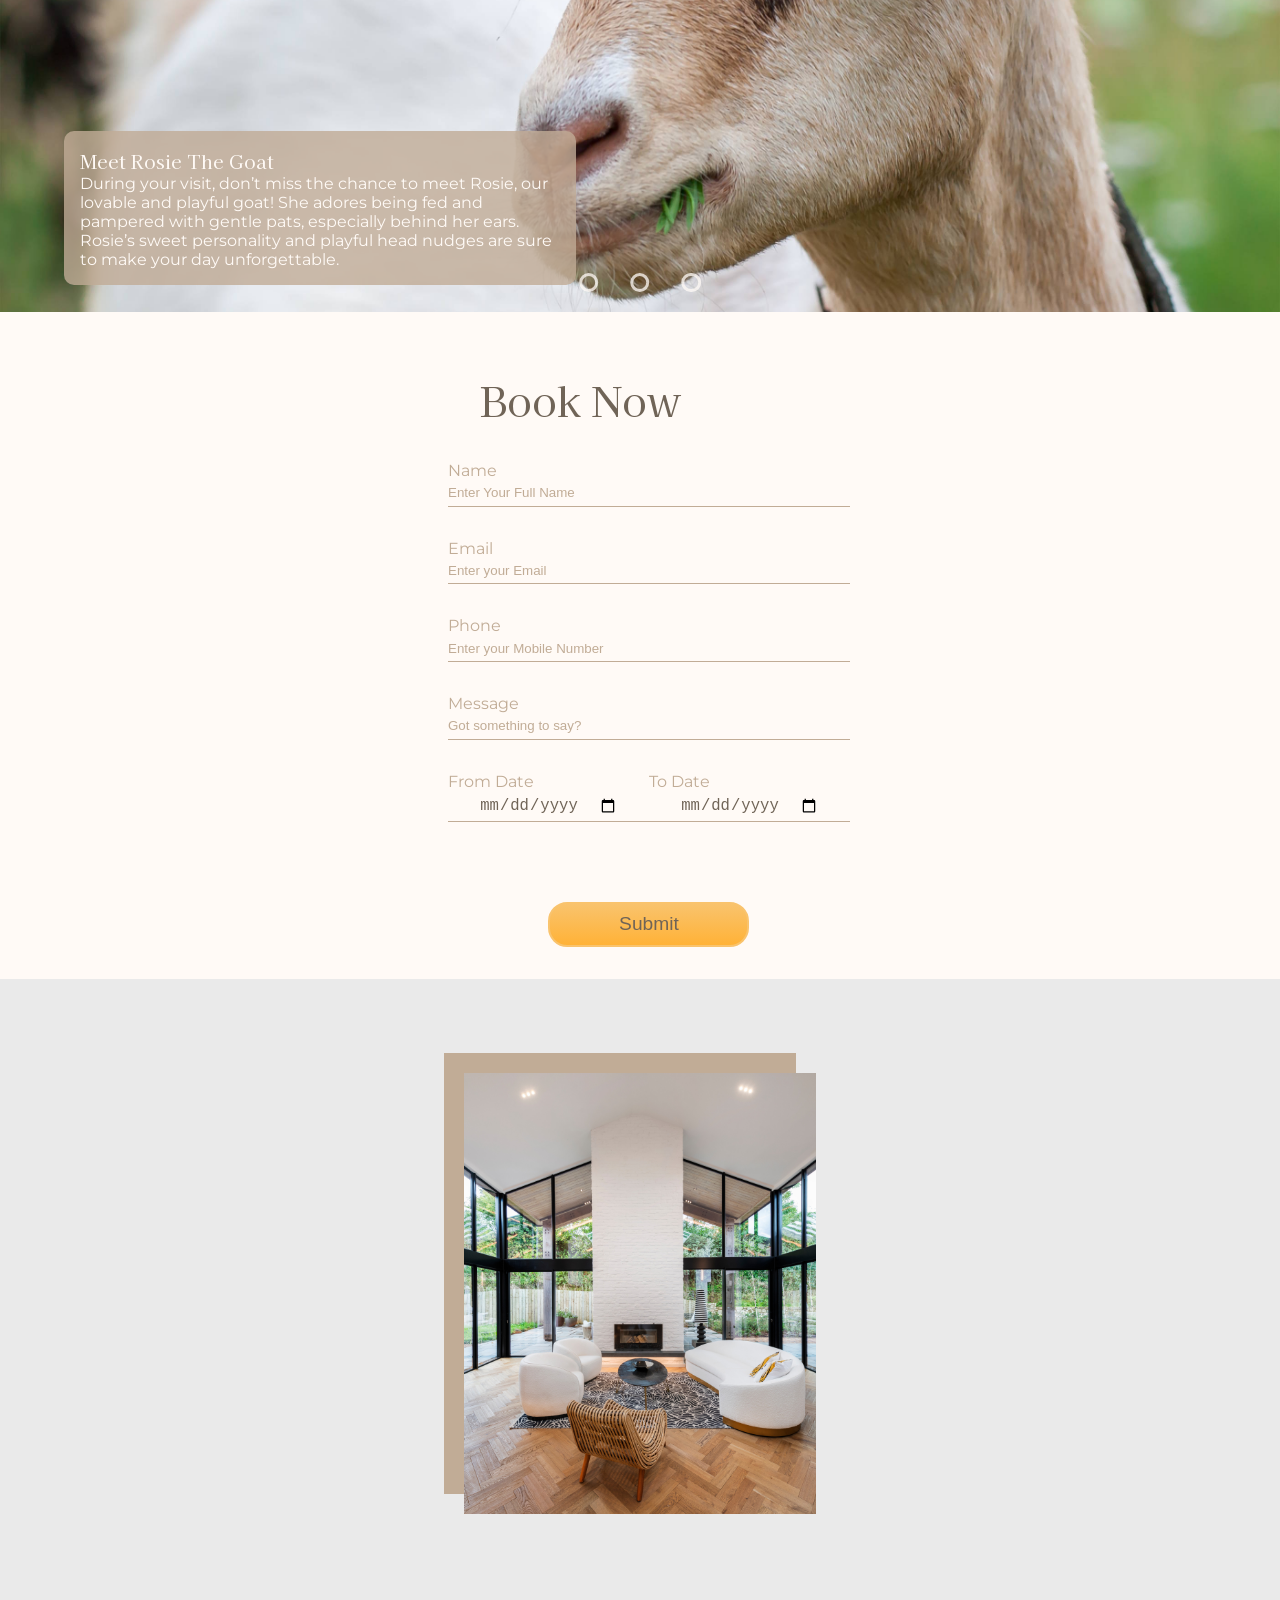
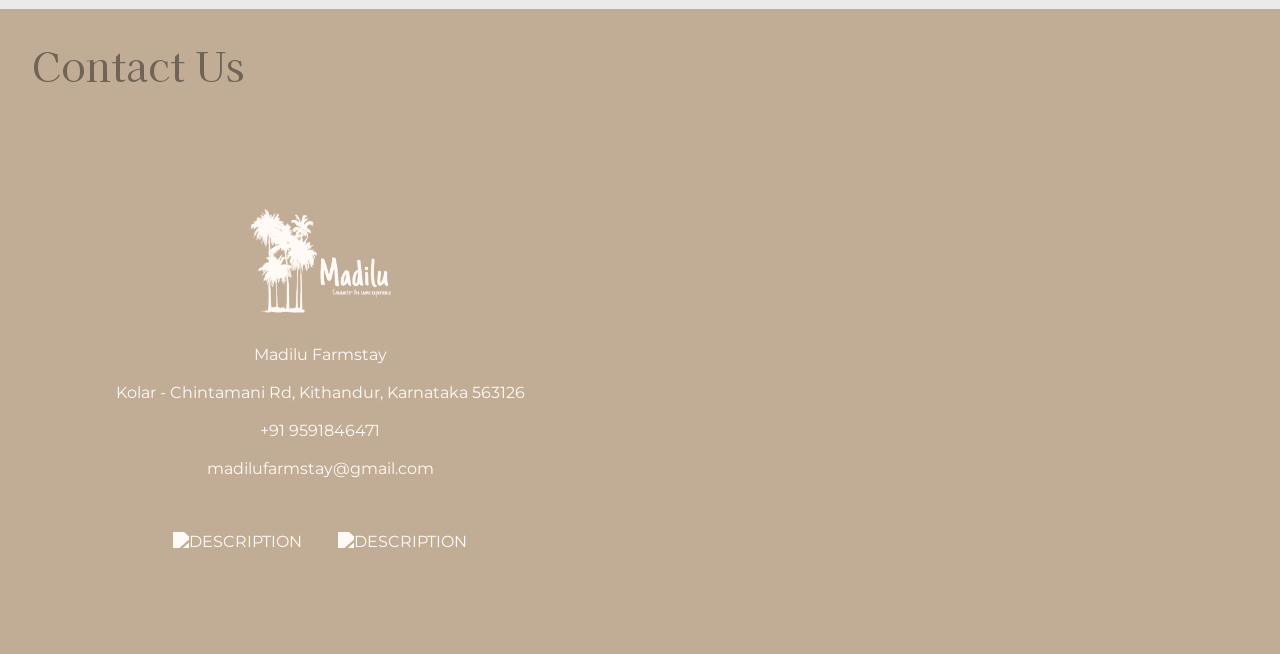
==== commit f60bd73b: "updated successfully" ====
--- a/index.html
+++ b/index.html
@@ -384,13 +384,20 @@
                                 alt="Lilac Valley Farm Stay logo">
                         </a>
                         <p>Madilu Farmstay
+                            <div></div>
                             <br>Kolar - Chintamani Rd, Kithandur, Karnataka 563126
                         </p>
-                        <p>+91 9591846471</p>
+                    <div>
+                        
+                    </div>
+                        <br><p>+91 9591846471</p></br>
+                    <div>
+
+                    </div>
                         <p>madilufarmstay@gmail.com</p>
 
                         <!-- Social Media links-->
-                        <div>
+                        <br><div></br>
                             <!-- Facebook -->
                             <!-- SVGRepo. "Facebook SVG Vector" Accessed November 18, 2024.
                             https://www.svgrepo.com/svg/521654/facebook  -->
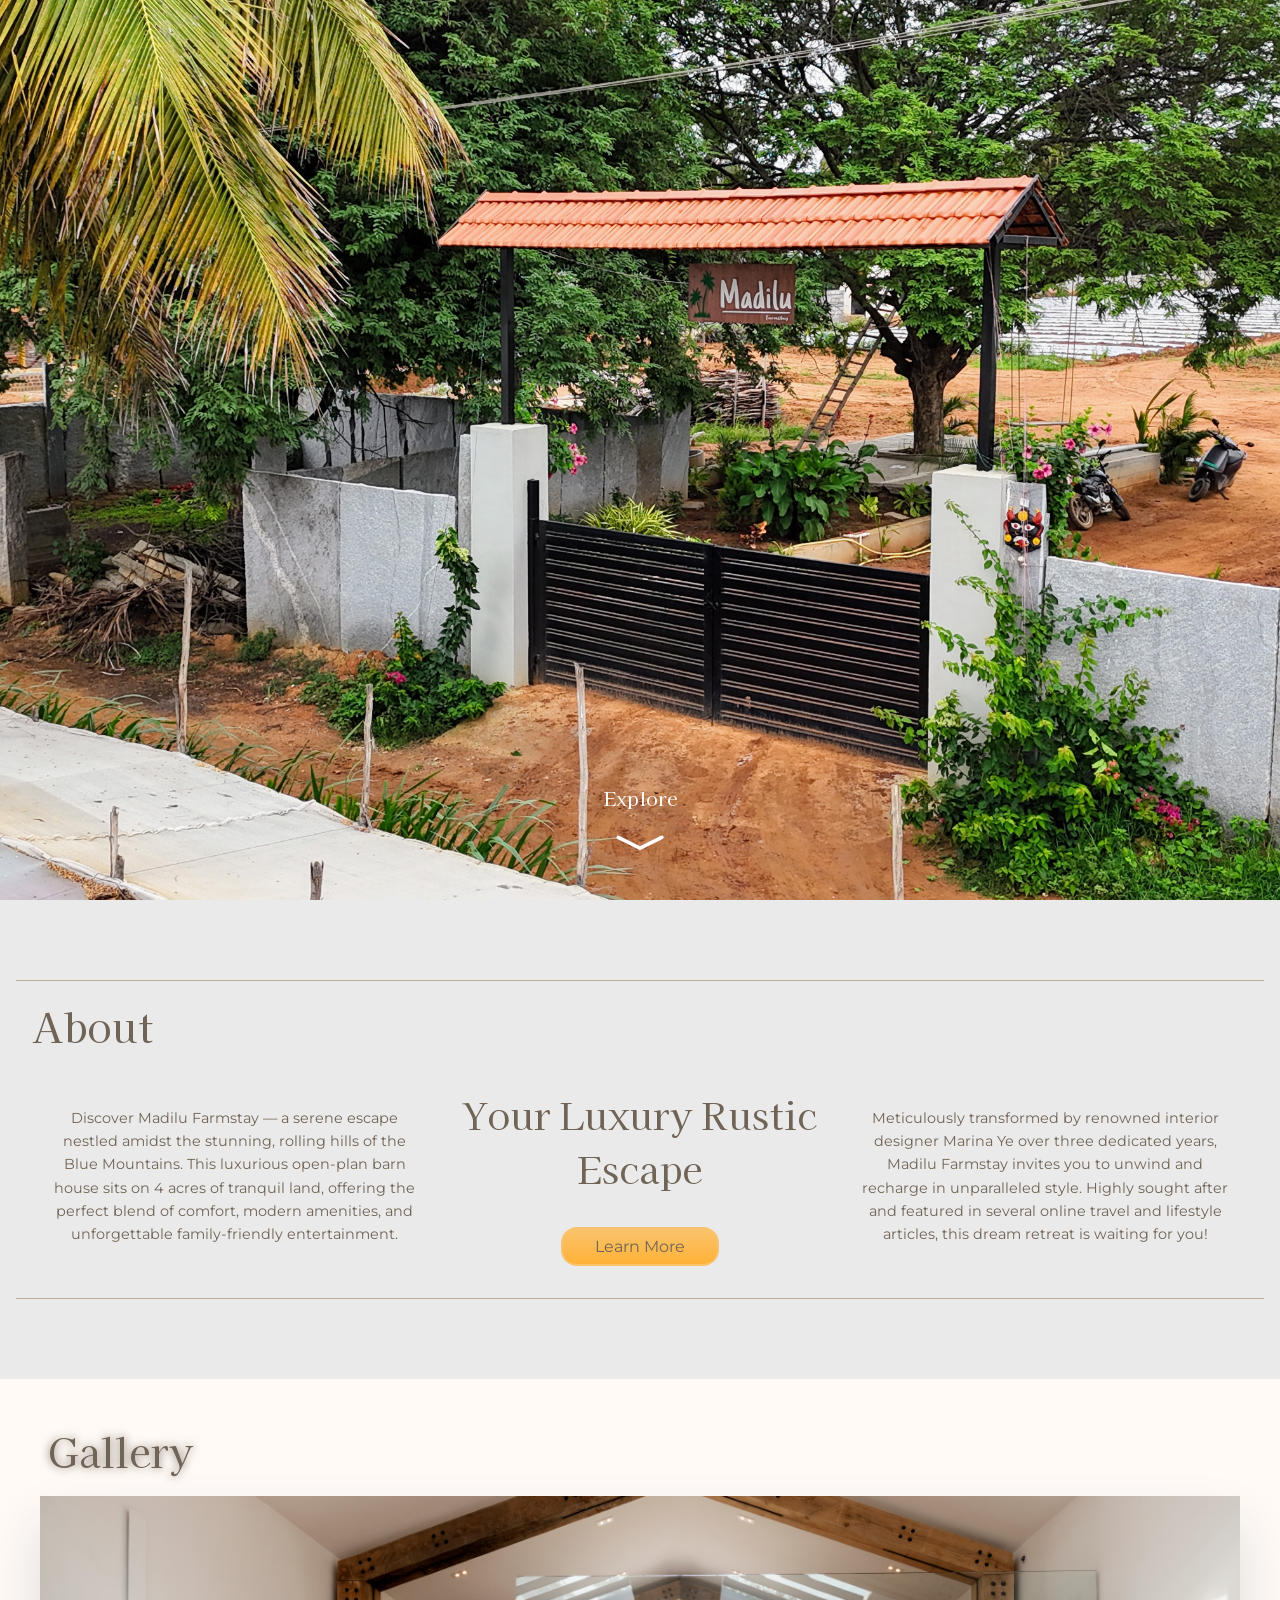
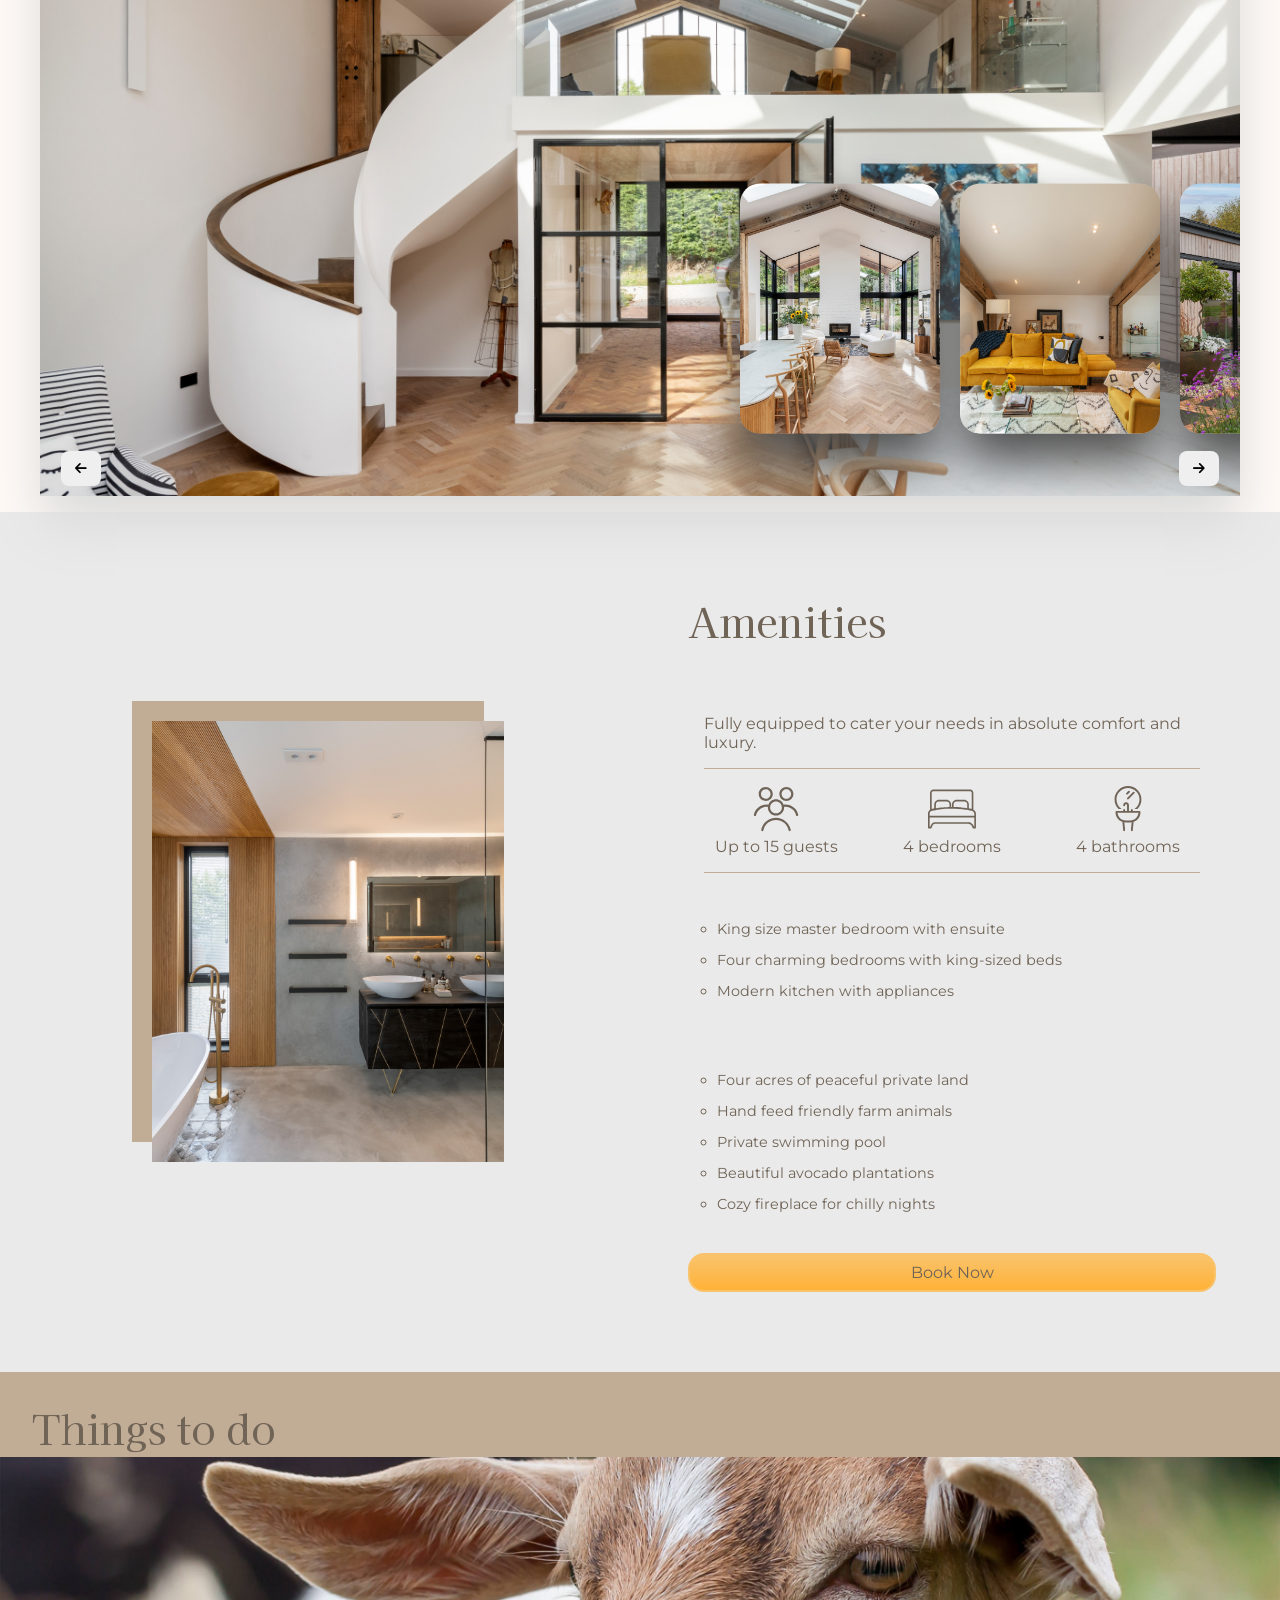
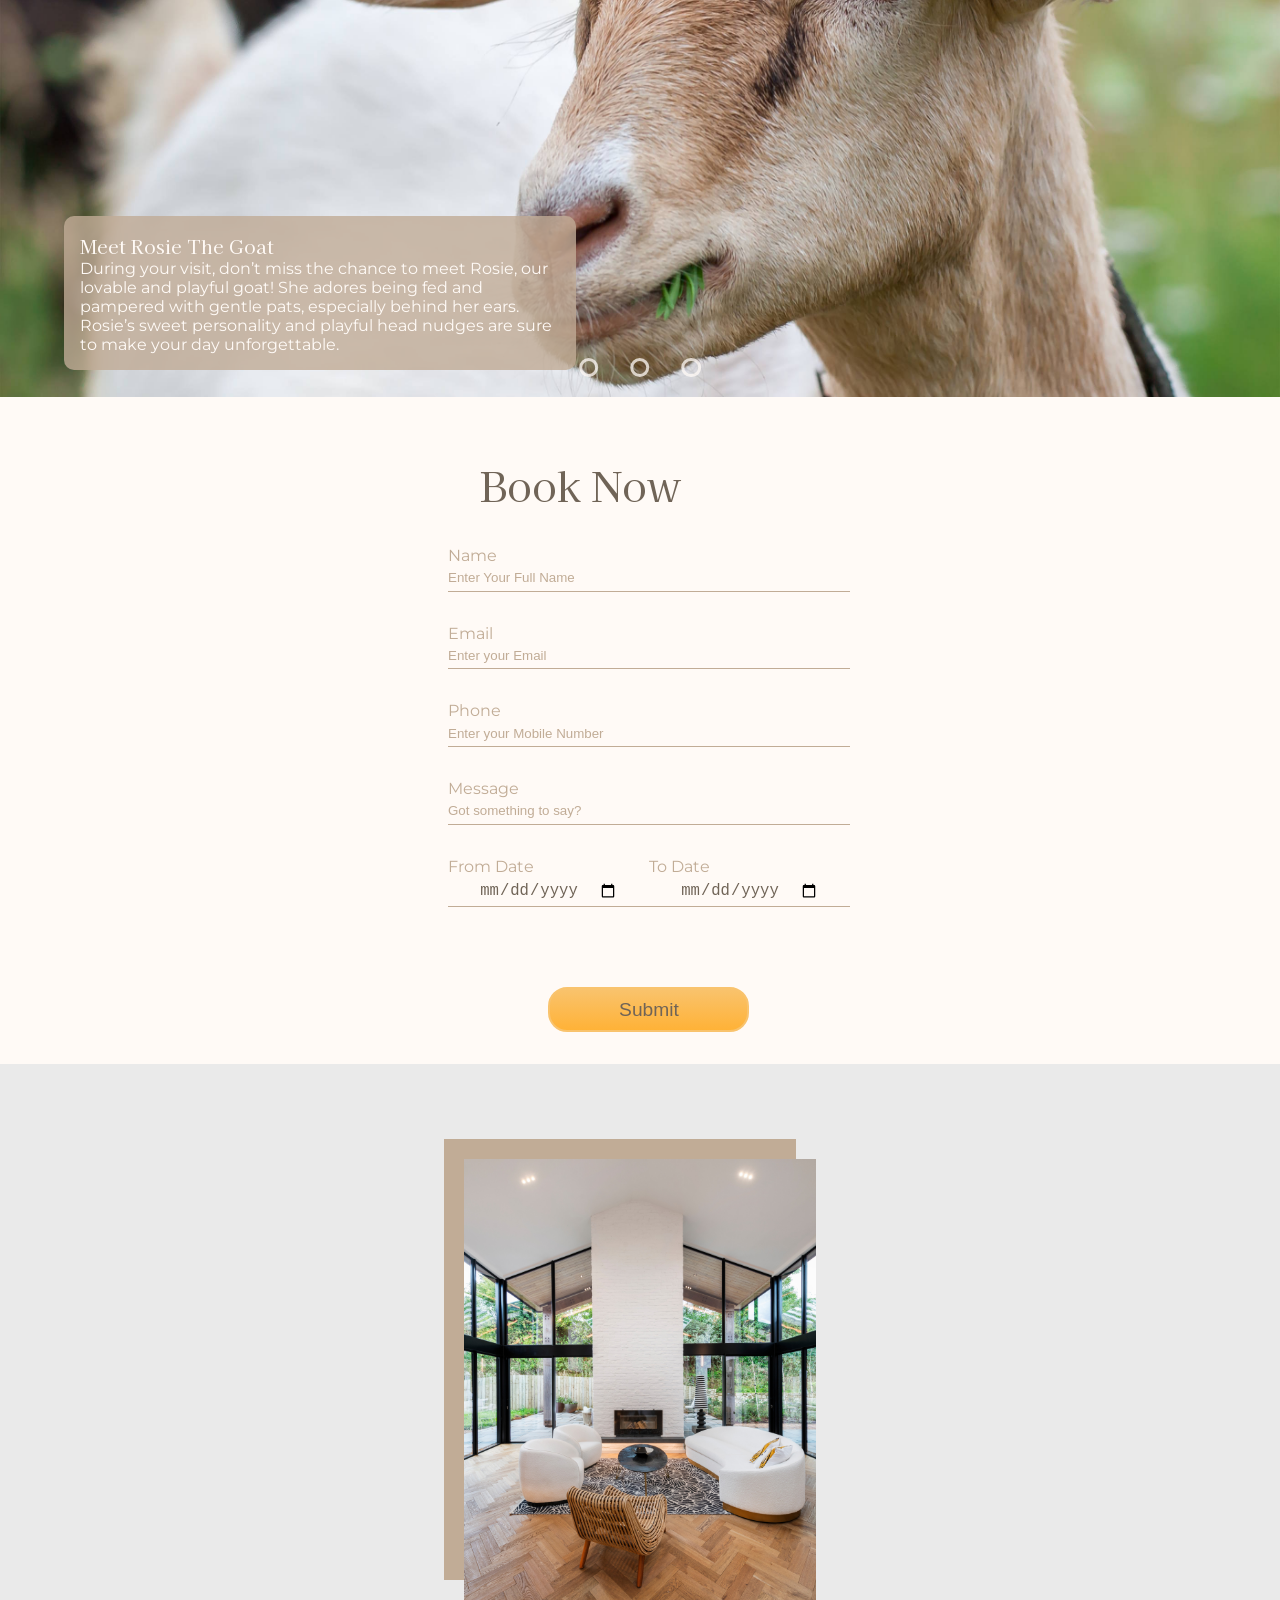
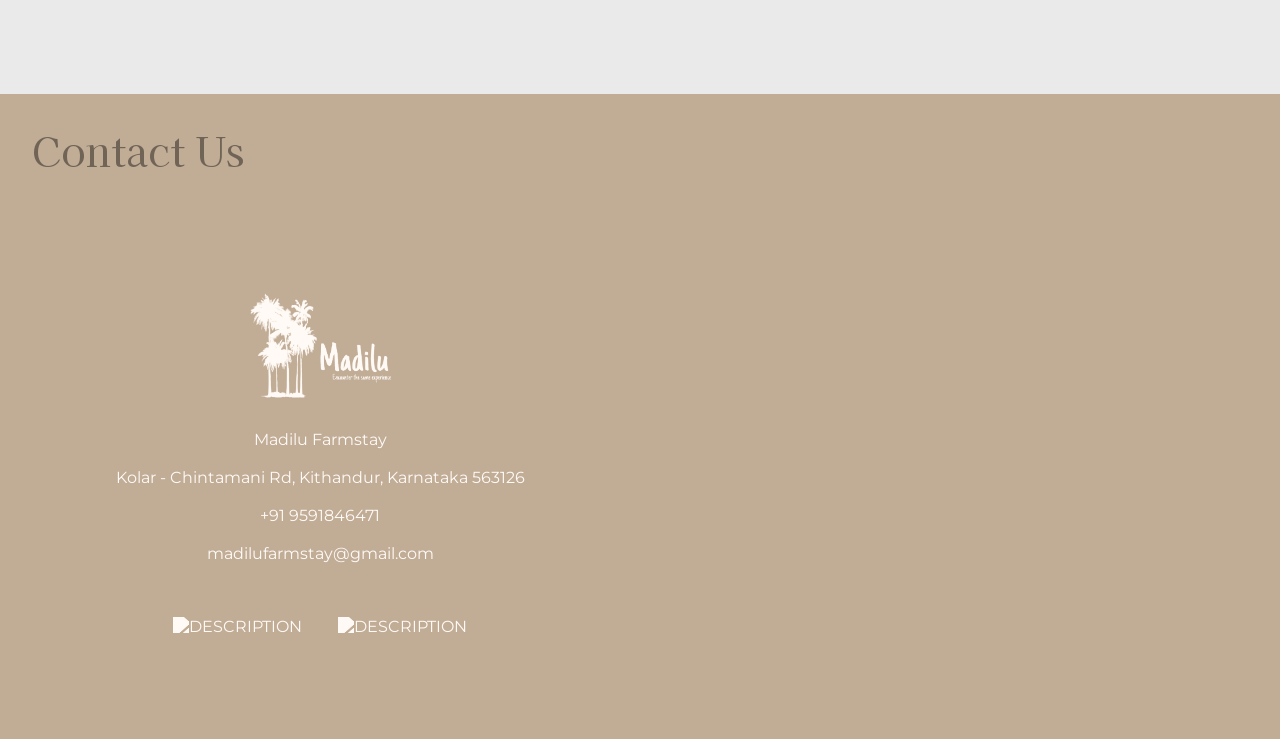
==== commit c7ae9fb6: "validated date" ====
--- a/index.html
+++ b/index.html
@@ -321,14 +321,48 @@
 
                         <div class="date-row">
                             <div>
-                                <label>From Date</label>
-                                <input type="date" name="From Date" id="fromDate" required>
+                                <label for="fromDate">From Date</label>
+                                <input type="date" name="fromDate" id="fromDate" required>
                             </div>
                             <div>
-                                <label>To Date</label>
-                                <input type="date" name="To Date" id="toDate" required>
-                            </div>
-                        </div>
+                                <label for="toDate">To Date</label>
+                                <input type="date" name="toDate" id="toDate" required>
+                            </div>
+                        </div>
+                        
+                        <script>
+                            const fromDateInput = document.getElementById('fromDate');
+                            const toDateInput = document.getElementById('toDate');
+                        
+                            // Function to set the min date for the From Date and update the To Date dynamically
+                            function setMinDateForFromDate() {
+                                const today = new Date();
+                                // Format today to 'YYYY-MM-DD' to match the date input format
+                                const todayFormatted = today.toISOString().split('T')[0];
+                                fromDateInput.setAttribute('min', todayFormatted); // Set min for From Date to today
+                            }
+                        
+                            // Function to update the minimum date for the To Date based on the selected From Date
+                            function updateToDateMin() {
+                                const fromDate = new Date(fromDateInput.value);
+                                if (fromDate) {
+                                    // Set the min date of To Date to the day after From Date
+                                    fromDate.setDate(fromDate.getDate() + 1);  // Add one day to From Date
+                                    const minDate = fromDate.toISOString().split('T')[0]; // Convert to YYYY-MM-DD format
+                                    toDateInput.setAttribute('min', minDate); // Update To Date min date
+                                }
+                            }
+                        
+                            // Event listeners to update To Date dynamically when From Date changes
+                            fromDateInput.addEventListener('change', updateToDateMin);
+                        
+                            // Initialize the page with today's minimum date for From Date
+                            setMinDateForFromDate();
+                            updateToDateMin();  // Ensure To Date's min is set when the page loads
+                        </script>
+                        
+                                                
+                        
 
                         <button class="booking-btn" type="submit">Submit</button>
                     </form>
--- a/css/style.css
+++ b/css/style.css
@@ -276,6 +276,7 @@
     border-radius: 1em;
     font-size: 1em;
     color: #706457;
+    text-align: center;
 }
 
 .booking-btn:hover {
@@ -600,9 +601,10 @@
 }
 
 
-.right-align{
-    display:inline-block;
-    margin-left: 66%;
+.right-align {
+    display:flex;
+    justify-content: center;  /* Centers horizontally */
+    align-items: center;      /* Centers vertically */          /* Full viewport height for vertical centering */
 }
 
 
@@ -637,13 +639,13 @@
 }
 
 .things-title-wrapper{
-    position: absolute;
+    position: relative;
     z-index: 1; /* Ensures the title appears above the images */
 }
 
-.things-to-do h2{
+.things-to-do h2 {
     color: #FFFAF6;
-    text-shadow: 0px 0px 10px rgb(121, 108, 95);
+   /* text-shadow: 0px 0px 10px rgb(121, 108, 95);*/
 }
 
 .slider-nav{
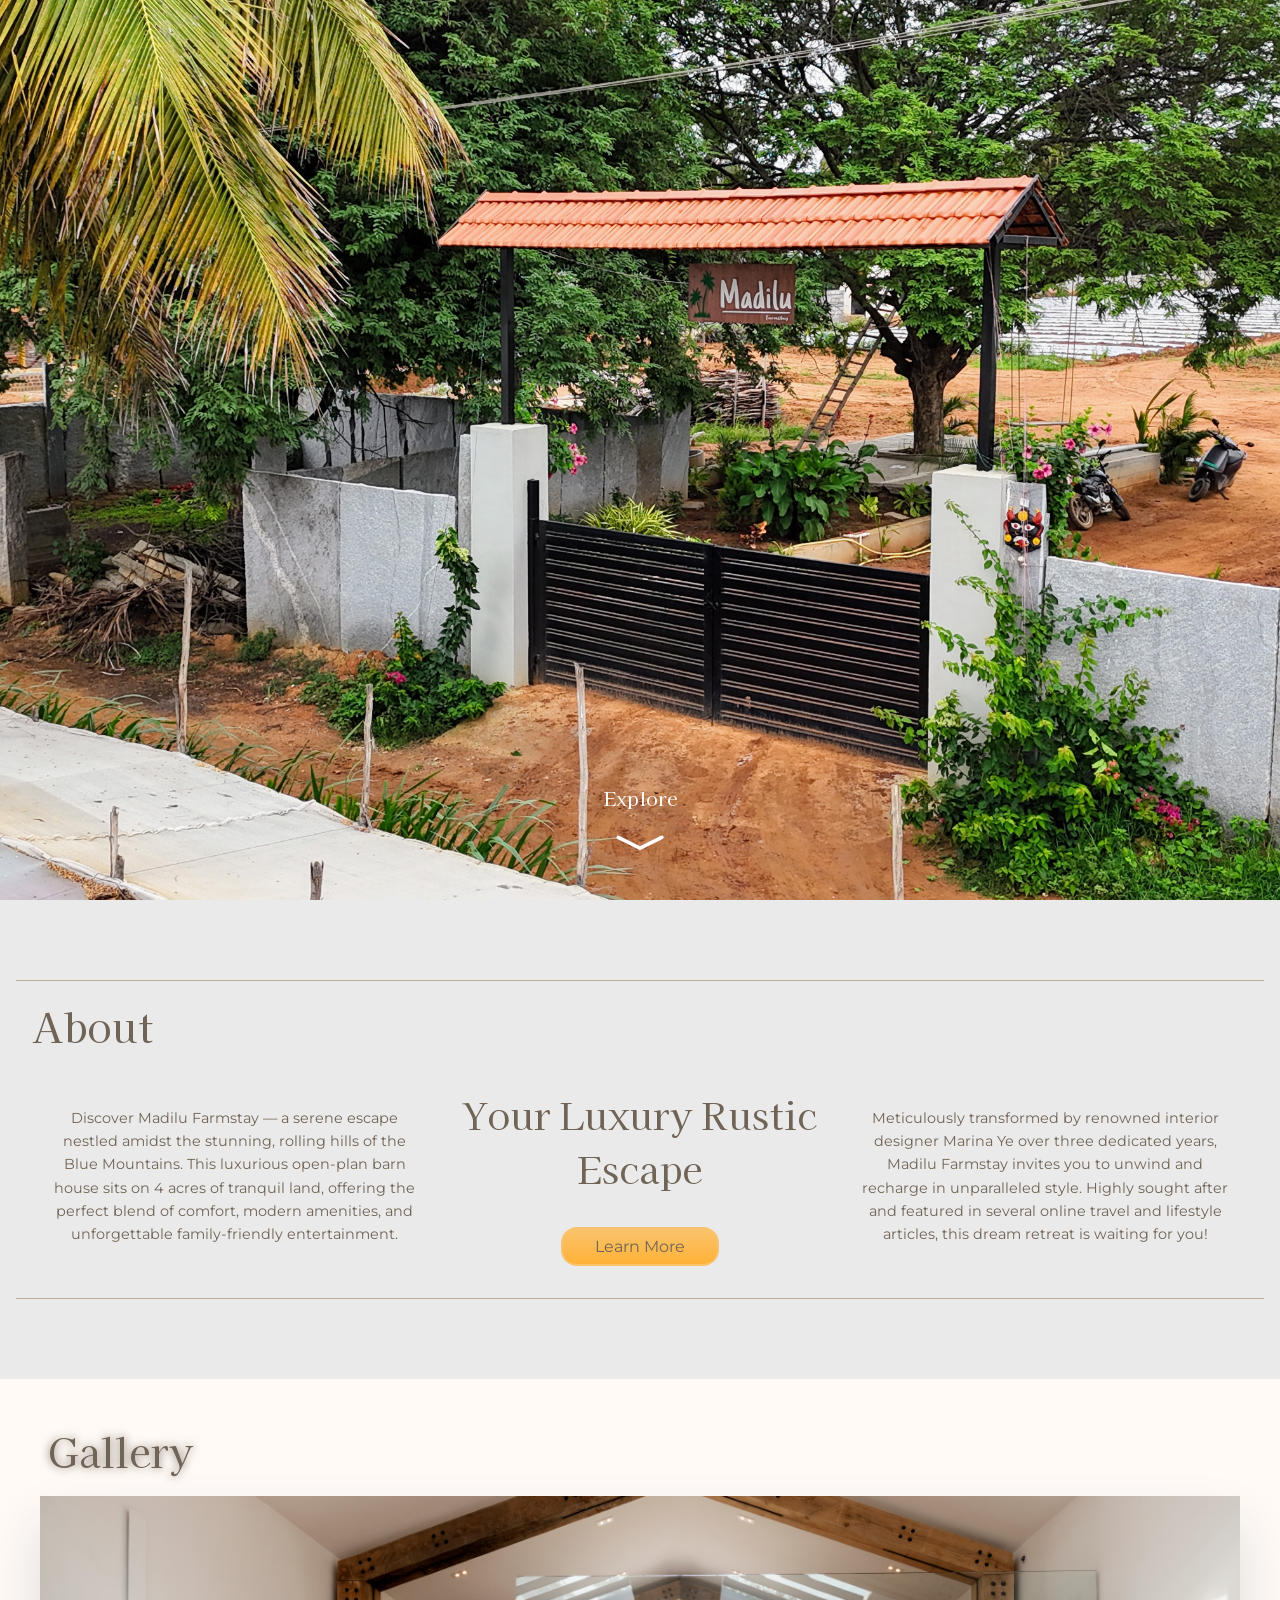
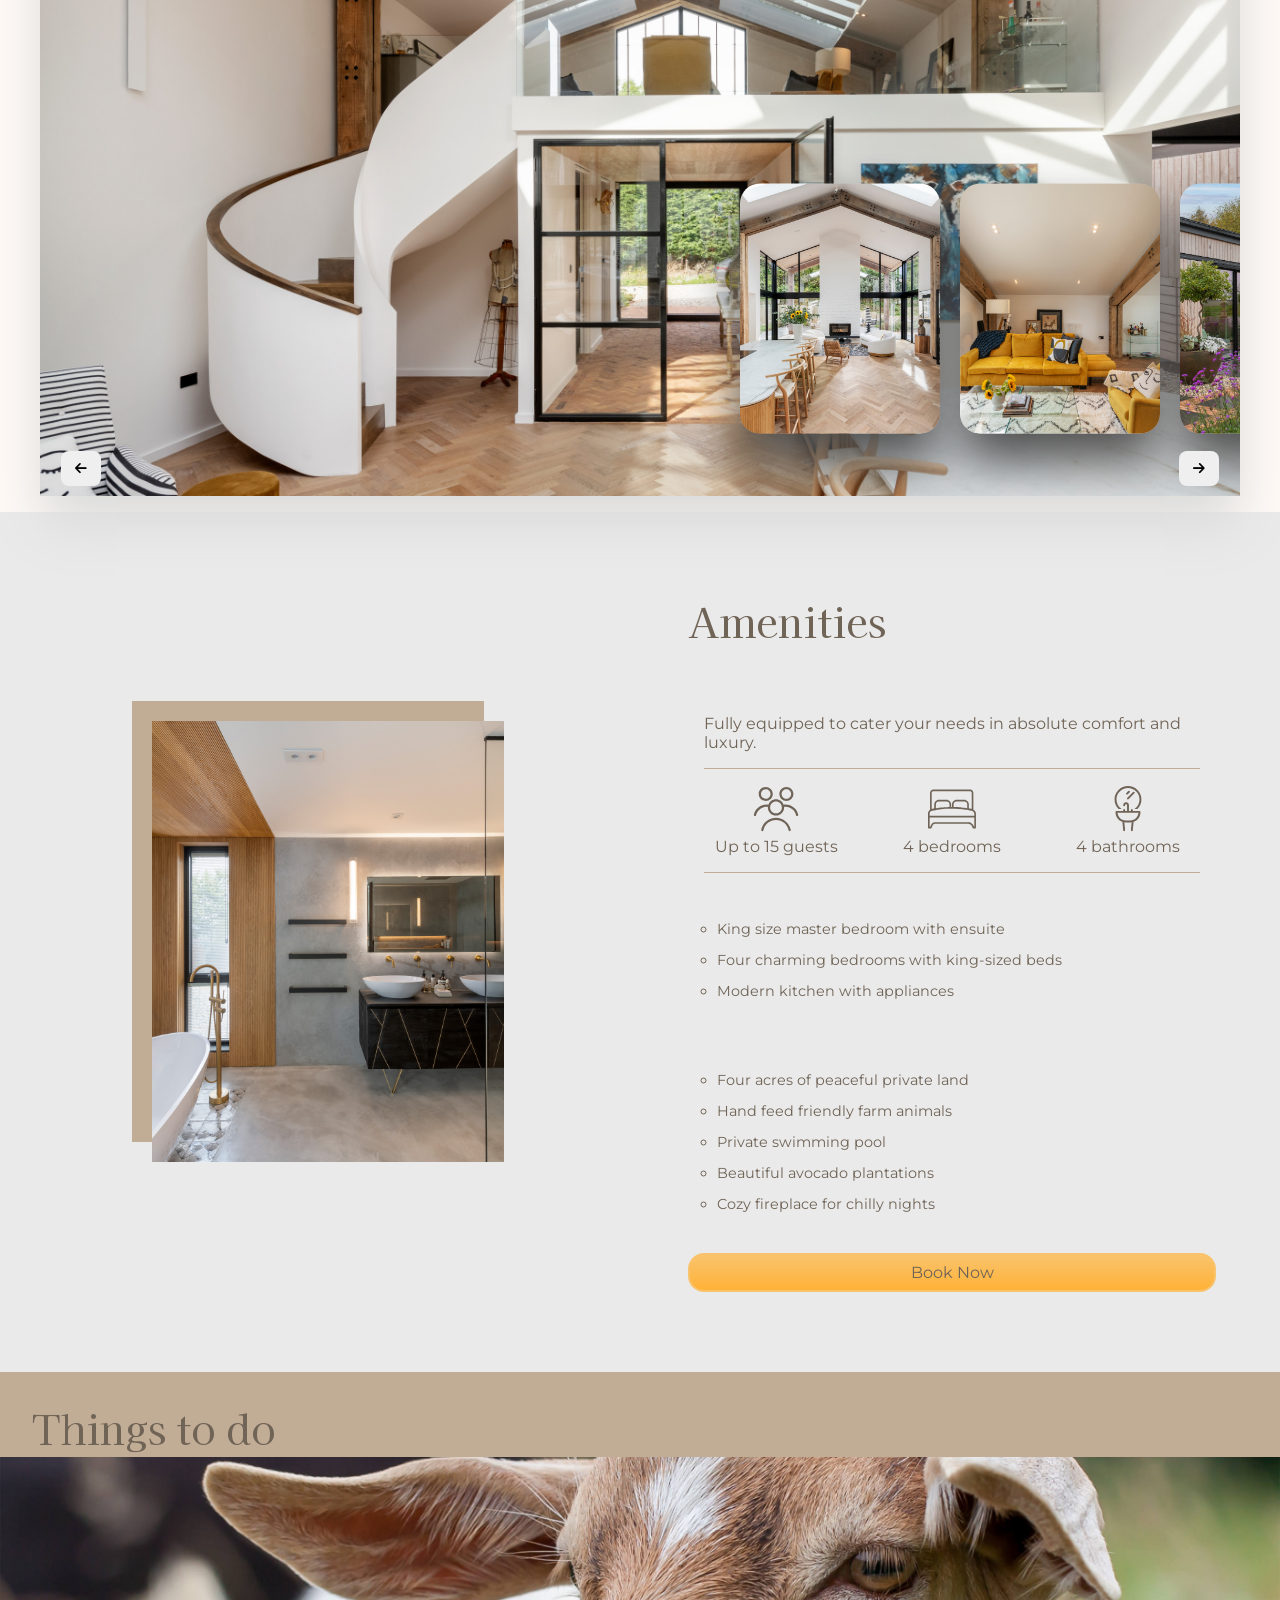
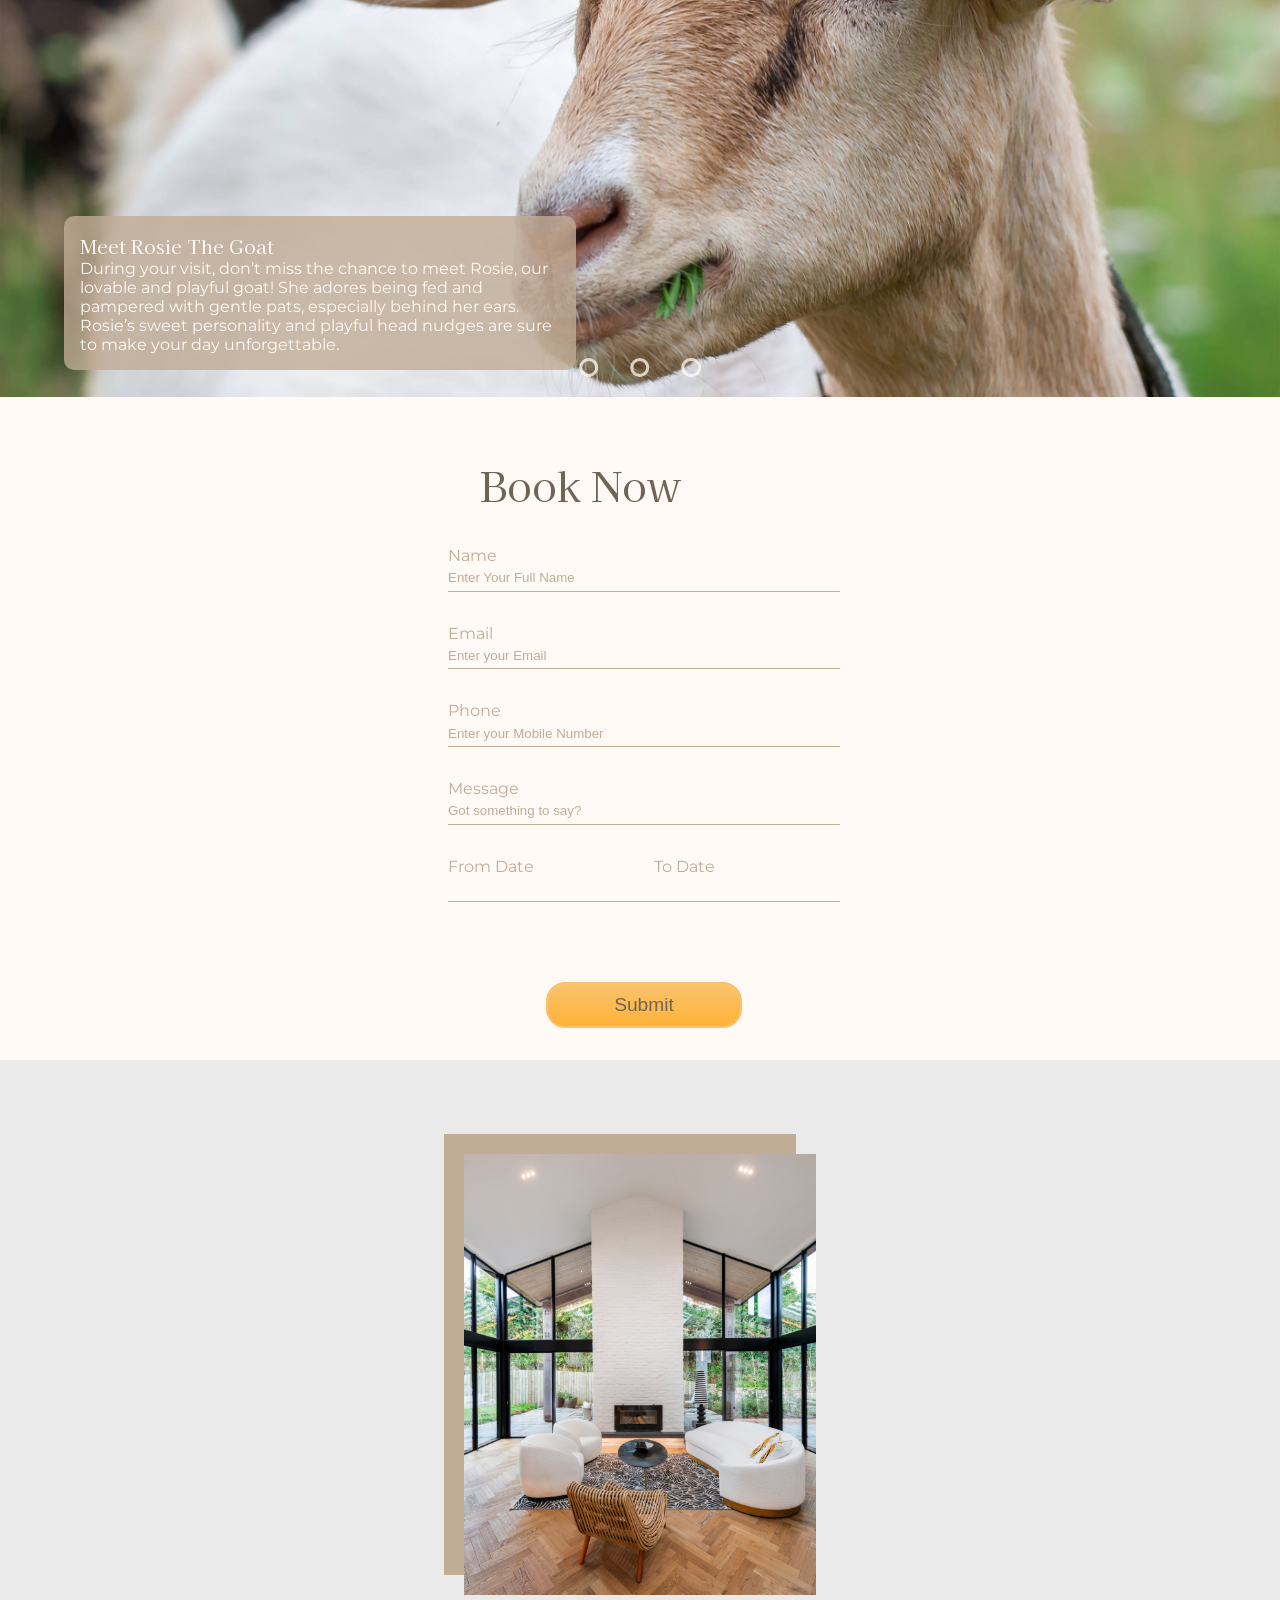
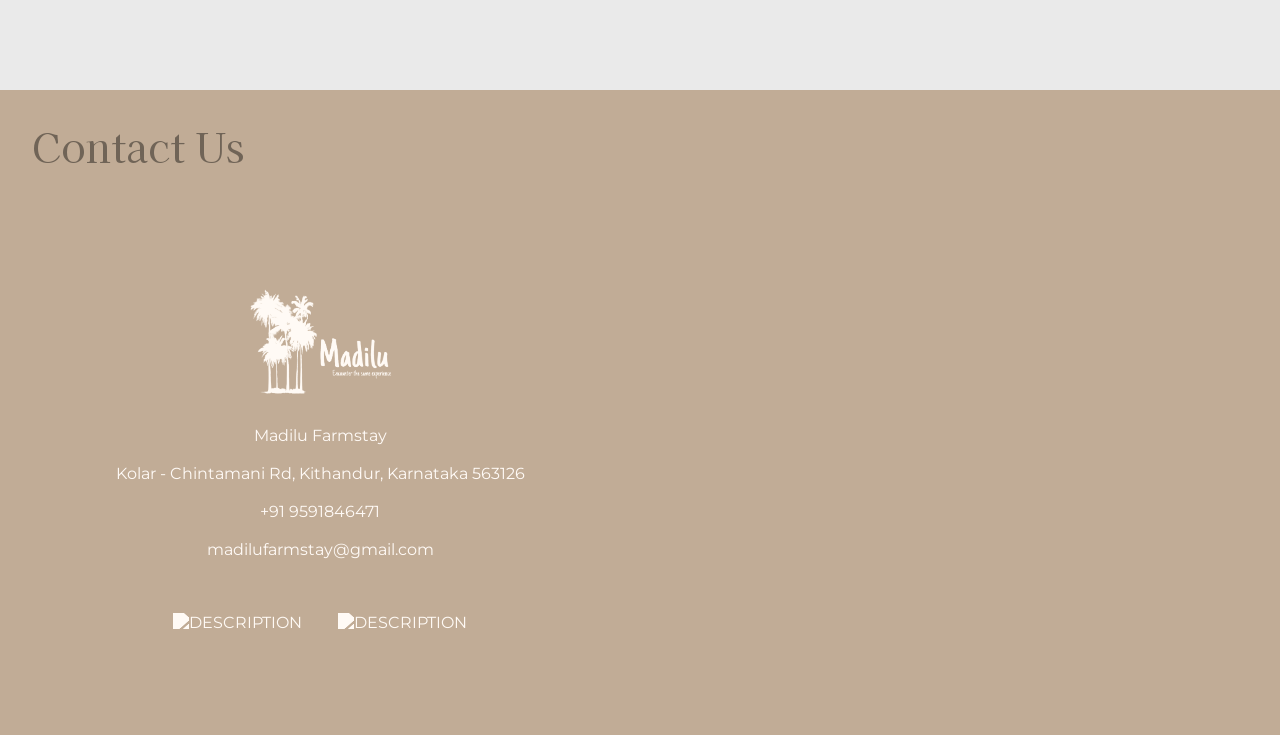
==== commit ea764ad4: "validated date" ====
--- a/index.html
+++ b/index.html
@@ -322,13 +322,17 @@
                         <div class="date-row">
                             <div>
                                 <label for="fromDate">From Date</label>
-                                <input type="date" name="fromDate" id="fromDate" required>
+                                <input type="text" name="fromDate" id="fromDate" required>
                             </div>
                             <div>
                                 <label for="toDate">To Date</label>
-                                <input type="date" name="toDate" id="toDate" required>
-                            </div>
-                        </div>
+                                <input type="text" name="toDate" id="toDate" required>
+                            </div>
+                        </div>
+                        
+                        <!-- Include Flatpickr CSS and JS -->
+                        <link rel="stylesheet" href="https://cdn.jsdelivr.net/npm/flatpickr/dist/flatpickr.min.css">
+                        <script src="https://cdn.jsdelivr.net/npm/flatpickr"></script>
                         
                         <script>
                             const fromDateInput = document.getElementById('fromDate');
@@ -337,8 +341,7 @@
                             // Function to set the min date for the From Date and update the To Date dynamically
                             function setMinDateForFromDate() {
                                 const today = new Date();
-                                // Format today to 'YYYY-MM-DD' to match the date input format
-                                const todayFormatted = today.toISOString().split('T')[0];
+                                const todayFormatted = today.toISOString().split('T')[0]; // yyyy-mm-dd format
                                 fromDateInput.setAttribute('min', todayFormatted); // Set min for From Date to today
                             }
                         
@@ -348,21 +351,36 @@
                                 if (fromDate) {
                                     // Set the min date of To Date to the day after From Date
                                     fromDate.setDate(fromDate.getDate() + 1);  // Add one day to From Date
-                                    const minDate = fromDate.toISOString().split('T')[0]; // Convert to YYYY-MM-DD format
+                                    const minDate = fromDate.toISOString().split('T')[0]; // Convert to yyyy-mm-dd format
                                     toDateInput.setAttribute('min', minDate); // Update To Date min date
+                                } else {
+                                    // If no From Date is selected, reset the min date for To Date
+                                    const today = new Date();
+                                    const todayFormatted = today.toISOString().split('T')[0]; // yyyy-mm-dd format
+                                    toDateInput.setAttribute('min', todayFormatted); // Ensure To Date can't go before today
                                 }
                             }
                         
-                            // Event listeners to update To Date dynamically when From Date changes
+                            // Apply flatpickr to both From and To Date fields with dd-mm-yyyy format
+                            flatpickr(fromDateInput, {
+                                dateFormat: "d-m-Y",  // Use dd-mm-yyyy format for display
+                                minDate: "today",  // Set the minimum date for From Date as today
+                                onChange: updateToDateMin
+                            });
+                        
+                            flatpickr(toDateInput, {
+                                dateFormat: "d-m-Y",  // Use dd-mm-yyyy format for display
+                                minDate: "today",  // Set the minimum date for To Date as today
+                            });
+                        
+                            // Optional: Listen for changes on From Date and update To Date dynamically
                             fromDateInput.addEventListener('change', updateToDateMin);
                         
                             // Initialize the page with today's minimum date for From Date
                             setMinDateForFromDate();
                             updateToDateMin();  // Ensure To Date's min is set when the page loads
                         </script>
-                        
-                                                
-                        
+                                                                               
 
                         <button class="booking-btn" type="submit">Submit</button>
                     </form>
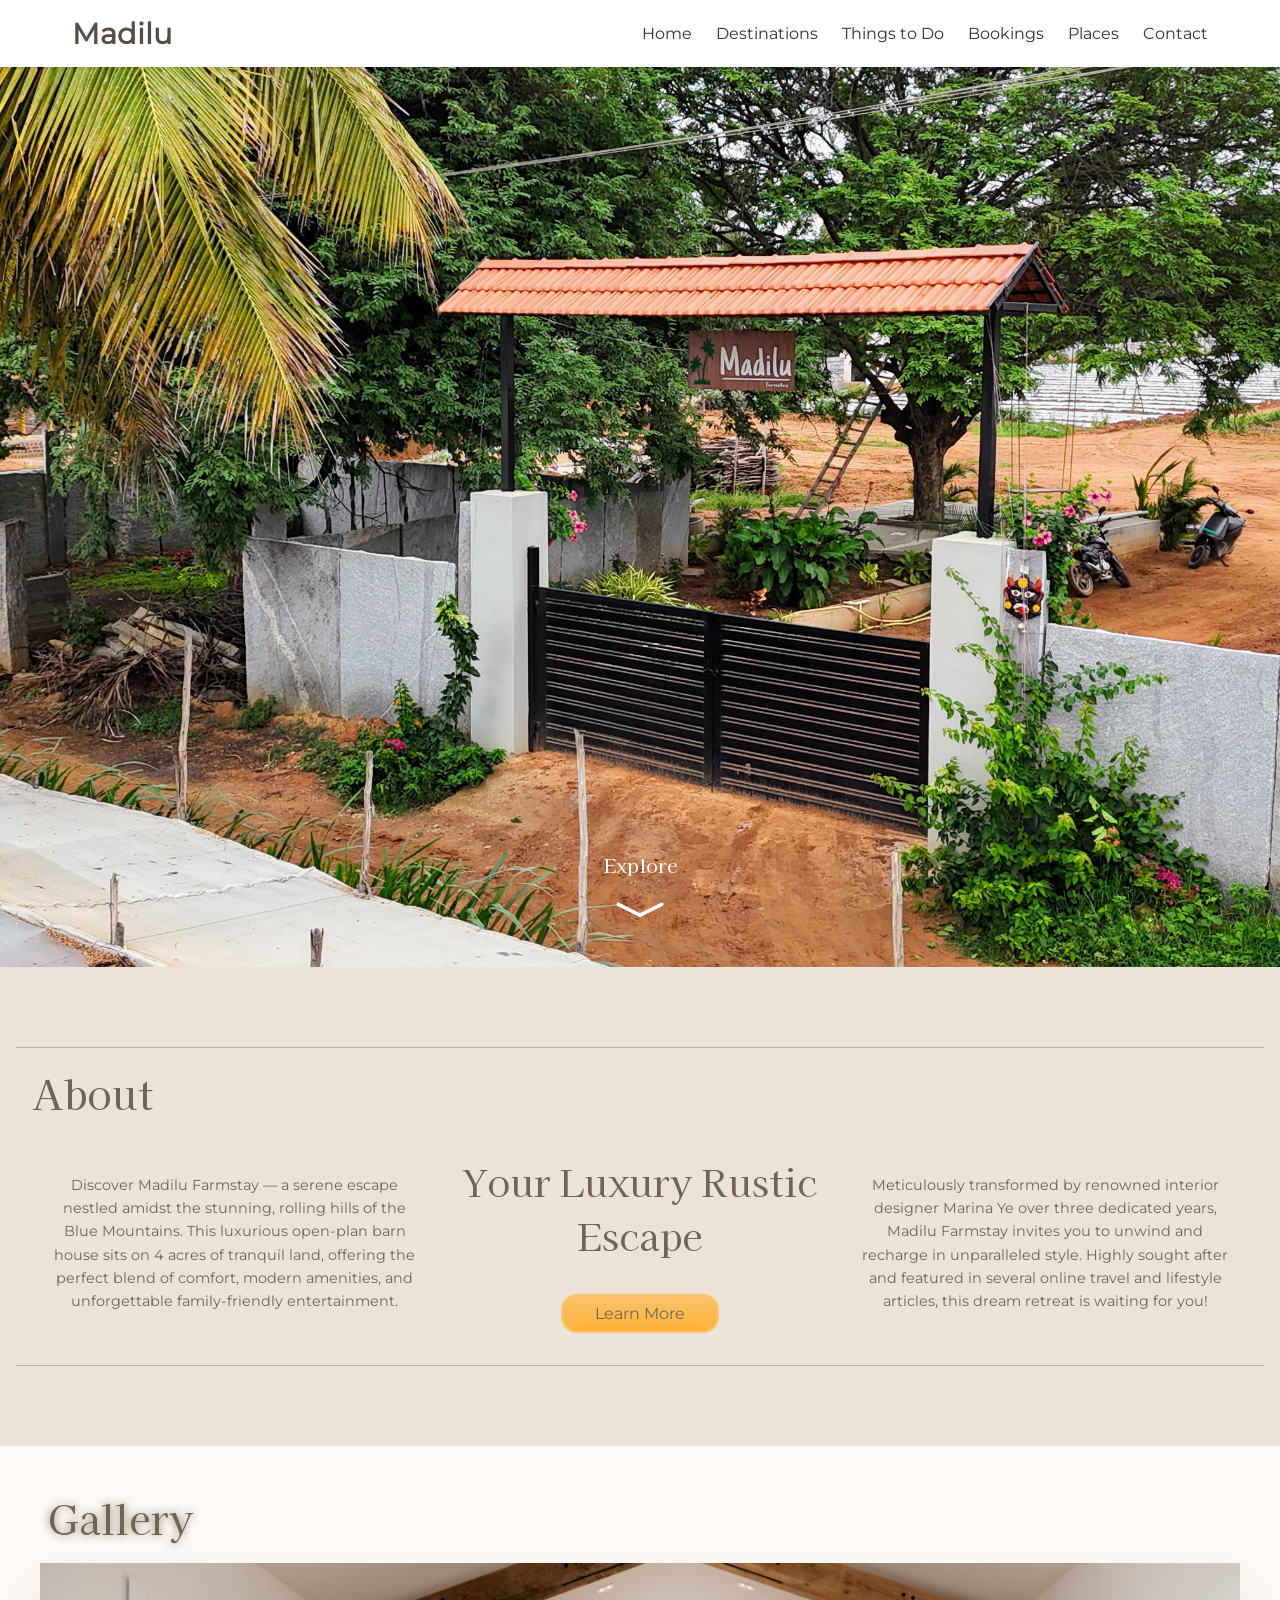
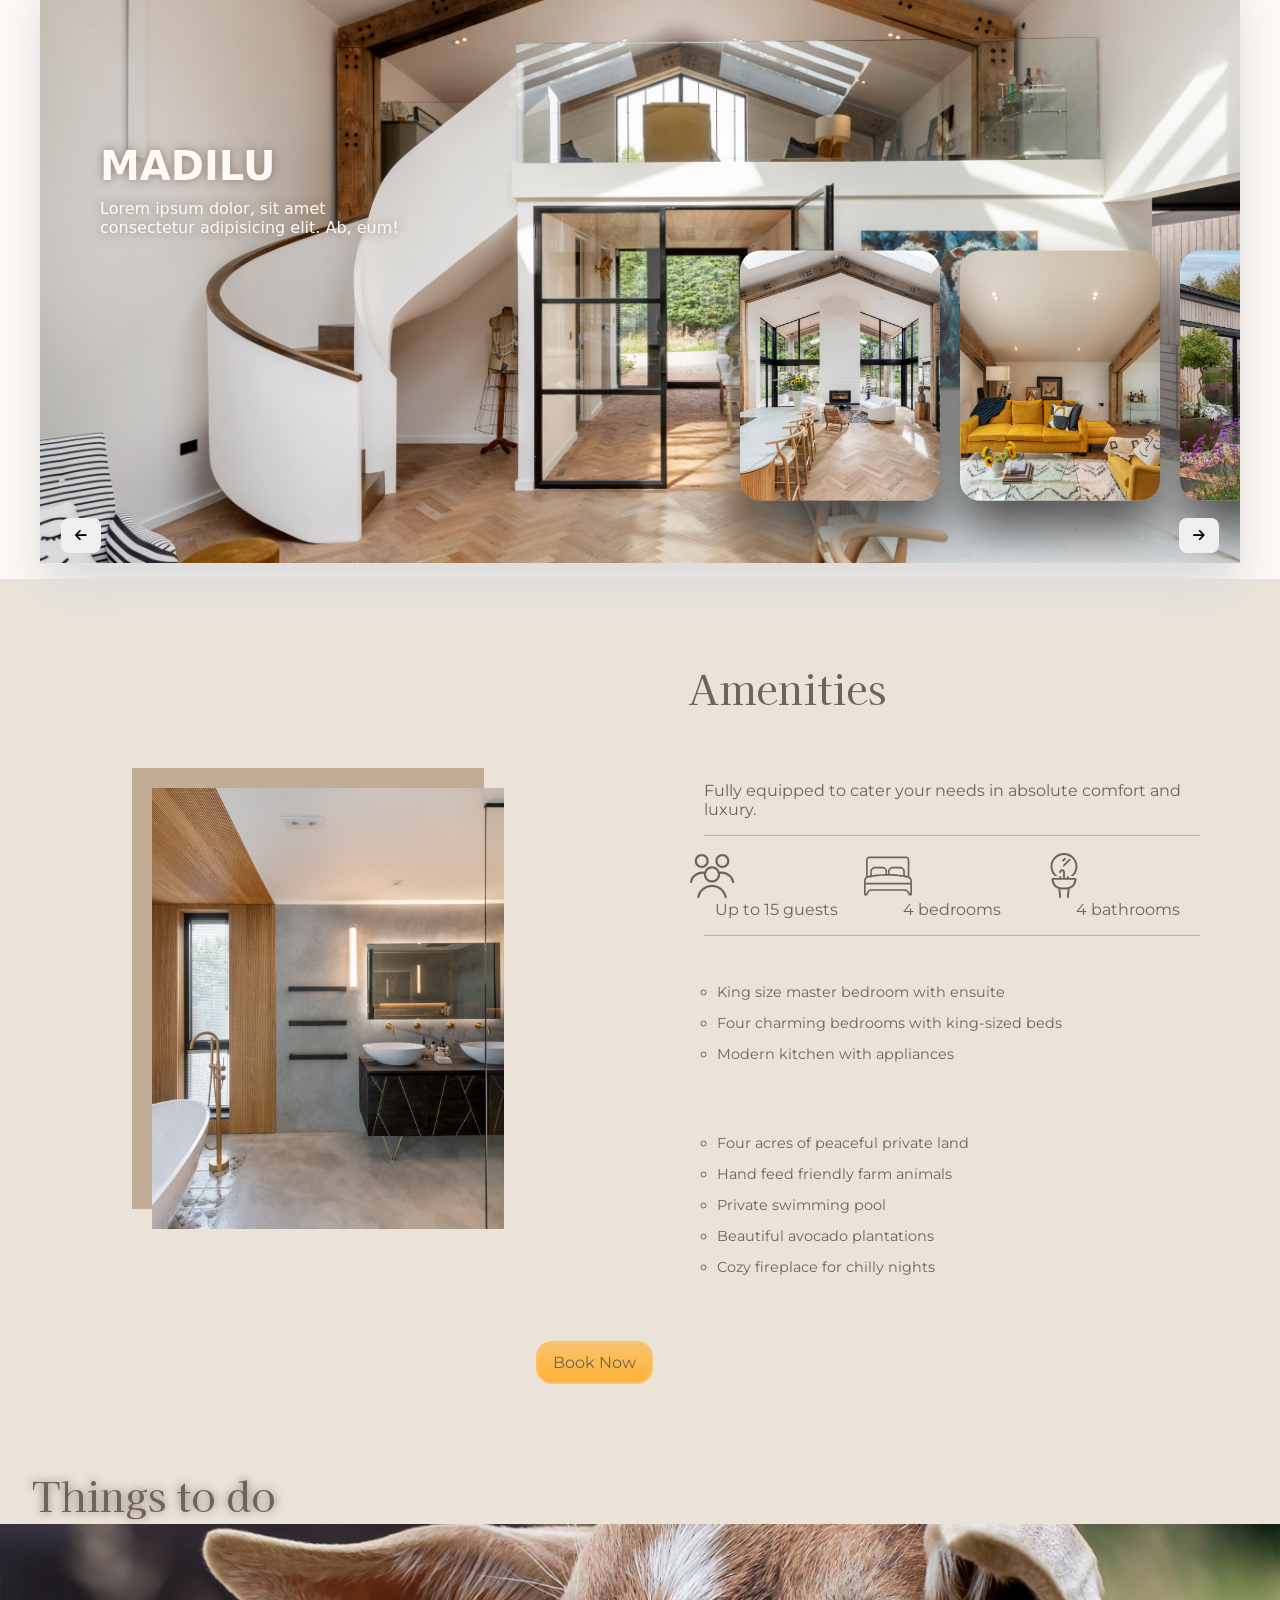
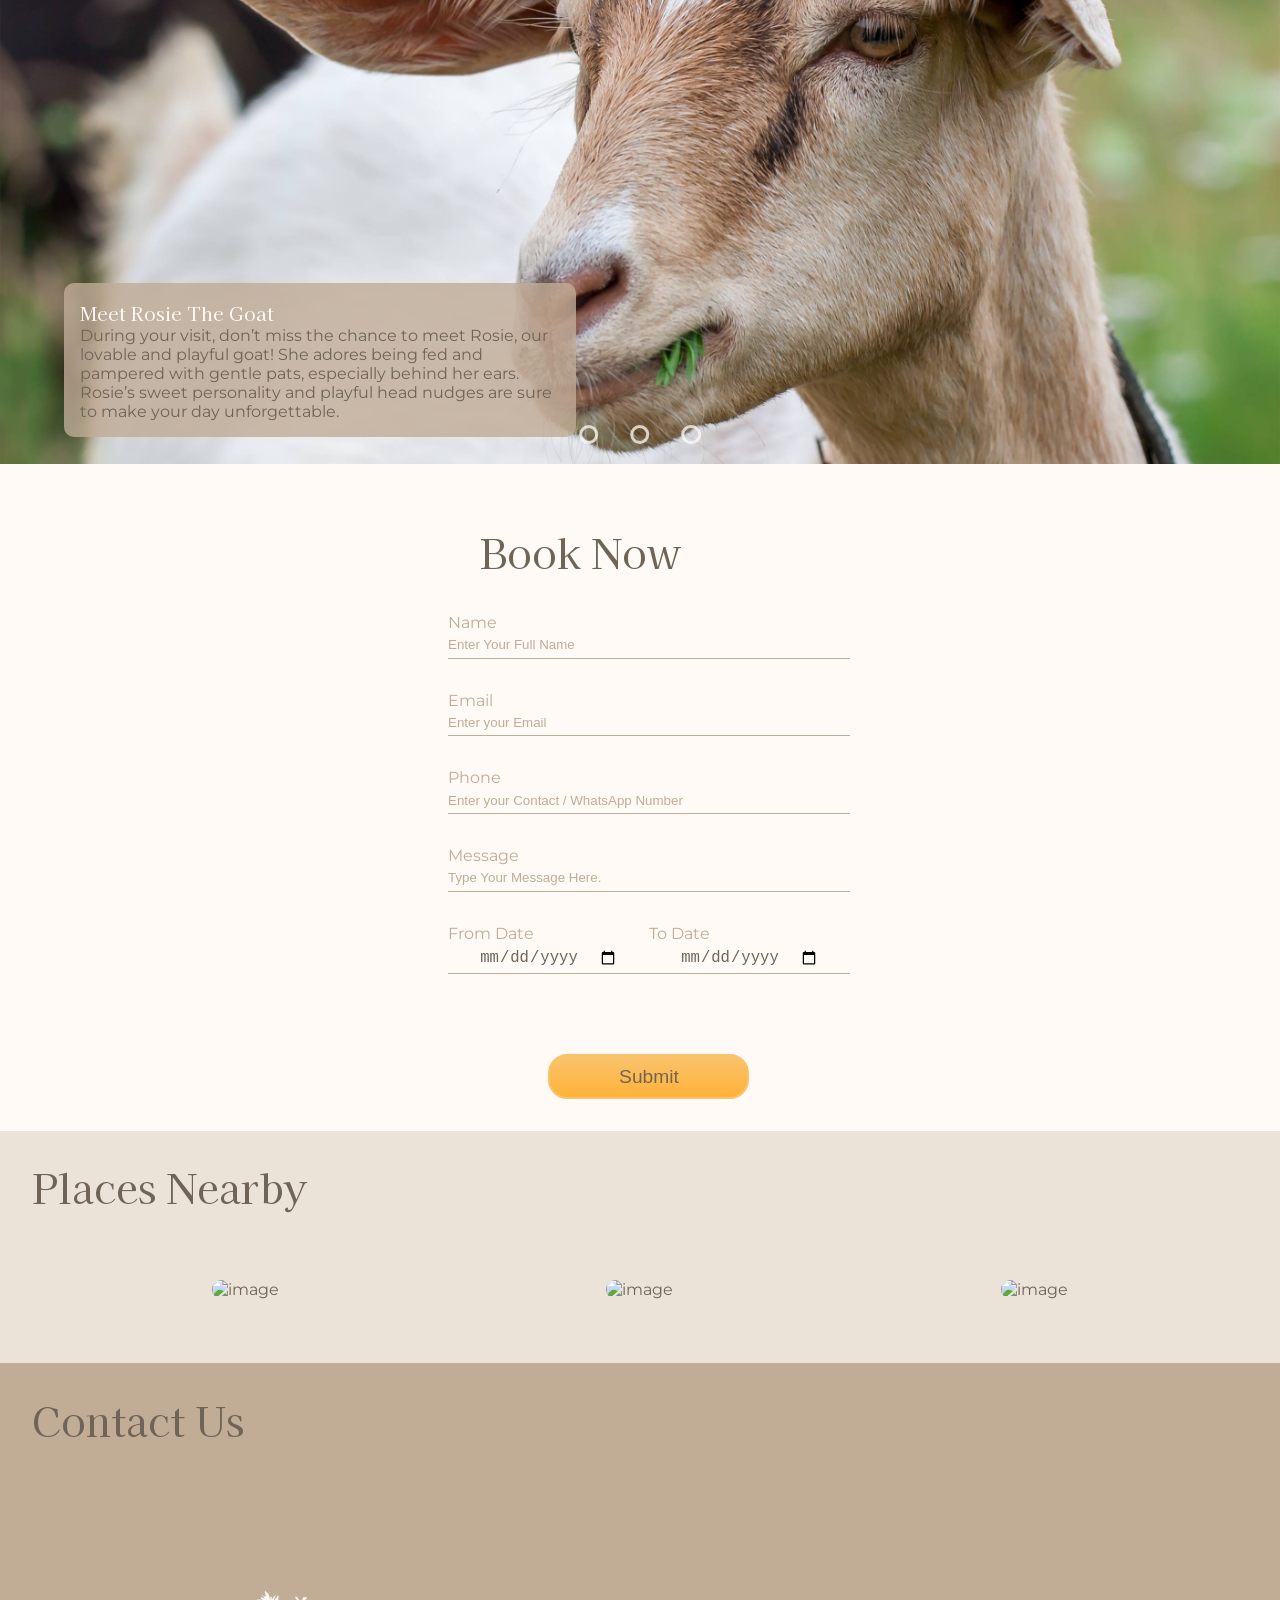
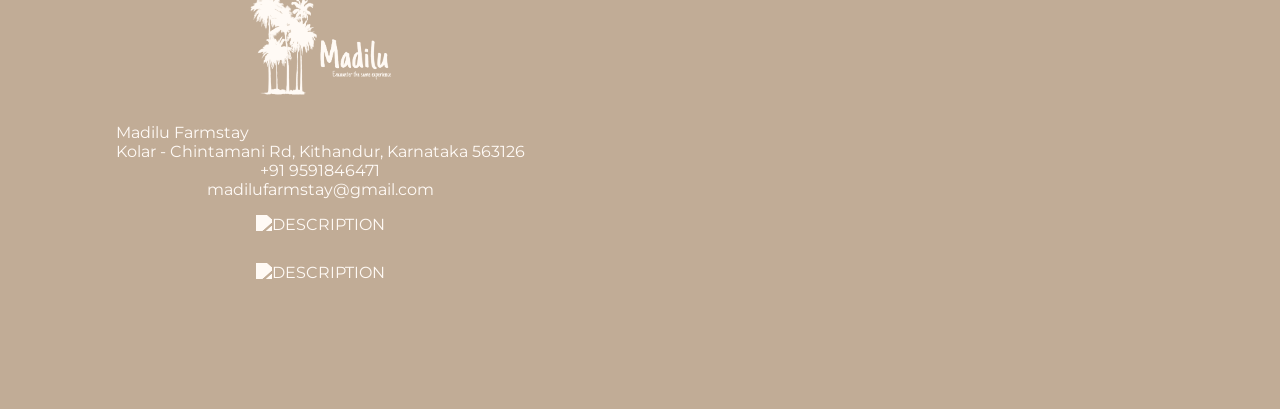
==== commit b9319267: "validated date" ====
--- a/index.html
+++ b/index.html
@@ -22,22 +22,39 @@
 
     <!-- Linking external stylesheet using relative path to it  -->
     <link rel="stylesheet" href="css/style.css">
-    <script src="script.js"></script>
 
 
     <!-- Using a customer favicon to show on the browser title bar  -->
     <link rel="icon" href="images/logo/favicon.png">
     <link rel="stylesheet" href="https://cdnjs.cloudflare.com/ajax/libs/font-awesome/6.4.0/css/all.min.css" />
-
+    <script src="https://kit.fontawesome.com/a076d05399.js" crossorigin="anonymous"></script>
 </head>
 
 <!-- Body contains all the visible content of the webpage, subdivided in different sections -->
 
 <body>
     <main>
+        <!-- Navigation bar with logo and links to different pages -->
+        <header class="navbar">
+            <nav class="navbar__content">
+              <a href="#home" class="logo1">Madilu</a>
+              <input type="checkbox" id="nav-toggle">
+              <label for="nav-toggle" class="checkbtn">
+                <i class="fas fa-bars"></i>
+              </label>
+              <ul class="nav__links">
+                <li><a href="#home" onclick="document.getElementById('nav-toggle').checked = false;">Home</a></li>
+                <li><a href="#gallery" onclick="document.getElementById('nav-toggle').checked = false;">Destinations</a></li>
+                <li><a href="#things-to-do" onclick="document.getElementById('nav-toggle').checked = false;">Things to Do</a></li>
+                <li><a href="#booking" onclick="document.getElementById('nav-toggle').checked = false;">Bookings</a></li>
+                <li><a href="#Places" onclick="document.getElementById('nav-toggle').checked = false;">Places</a></li>
+                <li><a href="#contact" onclick="document.getElementById('nav-toggle').checked = false;">Contact</a></li>
+              </ul>
+            </nav>
+          </header>
         <!-- Hero section covering whole screen -->
         <!-- Hero section uses div instead section as doesnt contain a heading -->
-        <div class="hero">
+        <div class="hero"id="home">
             <!-- Overlay to apply filter to background and contain hero sections elements -->
             <div class="overlay">
                 <img class="hero-logo" src="images/logo/Madilu-logo-square.png" alt="Madilu Farm Stay logo">
@@ -216,30 +233,27 @@
                     </ul>
 
                     <!-- Link to booking section -->
-                    <a href="#booking" class="right-align booking-btn">Book Now</a>
+                    <div class="#"><a href="#booking" class="right-align booking-btn">Book Now</a></div>
+
                 </div>
             </div>
         </section>
 
         <!-- Things To Do section -->
-        <section class="things-to-do dark-section">
+        <section class="things-to-do"id="things-to-do">
             <div class="content-wrapper">
-                <div class="things-title-wrapper">
-                    <h2>Things to do</h2>
-                </div>
+                <!-- Title at the top -->
+                <h2 class="things-title">Things to do</h2>
 
                 <!-- Things to do Slider -->
-                <div class="things-slider snaps-inline">
+                <div class="things-slider snaps-inline" id="sliderContainer">
                     <!-- Slide 1 -->
                     <div class="slide" id="slide-1">
-                        <!-- Adobe Stock. "Portrait of Anglo-Nubian Goat with Herbs in the Mouth." Accessed October 20, 2024.
-                        https://stock.adobe.com/au/images/portrait-of-anglo-nubian-goat-with-herbs-in-themouth/
-                        199776985?prev_url=detail. -->
                         <img src="images/things-to-do/goat.jpeg" alt="Picture of Rosie The Goat">
-
                         <div class="slide-text text-1">
                             <h3>Meet Rosie The Goat</h3>
-                            <p>During your visit, don’t miss the chance to meet Rosie, our lovable and playful goat!
+                            <p>
+                                During your visit, don’t miss the chance to meet Rosie, our lovable and playful goat!
                                 She adores being fed and pampered with gentle pats, especially behind her ears.
                                 Rosie’s sweet personality and playful head nudges are sure to make your day
                                 unforgettable.
@@ -249,14 +263,13 @@
 
                     <!-- Slide 2 -->
                     <div class="slide" id="slide-2">
-                        <!-- Adobe Stock. "Female watching the sunset after a long day hiking in Blue Mountains" Accessed November 17, 2024.
-                        https://stock.adobe.com/au/images/female-watching-the-sunset-after-a-long-day-hiking-in-blue-mountains/265105167 -->
                         <img src="images/things-to-do/hiking.jpg" alt="Picture of a woman hiking in the Blue Mountains">
                         <div class="slide-text text-2">
                             <h3>Visit the Blue Mountains</h3>
-                            <p>Step into the heart of Australia’s natural beauty with the majestic Blue Mountains right
-                                at our doorstep.
-                                Whether you’re planning a day hike, exploring the vibrant visitor centers,
+                            <p>
+                                Step into the heart of Australia’s natural beauty with the majestic Blue Mountains right
+                                at our doorstep. Whether you’re planning a day hike or exploring the vibrant visitor
+                                centers,
                                 this remarkable landscape offers unforgettable experiences for every adventurer.
                             </p>
                         </div>
@@ -264,17 +277,16 @@
 
                     <!-- Slide 3 -->
                     <div class="slide" id="slide-3">
-                        <!-- Pools and Spa Life. "Types of Plunge Pools." Accessed October 18, 2024.
-                        https://www.poolspalife.com.au/buying/types-of-pools/plunge-pools. -->
                         <img src="images/things-to-do/pool.webp" alt="Picture of the plunge pool">
                         <div class="slide-text text-3">
                             <h3>Take a Dip in the Plunge Pool</h3>
-                            <p>After a long day of exploring, hiking, or traveling, unwind in our beatiful heater plunge
-                                pool. Allow
-                                the soothing warmth melt away your fatigue as you sink into this peaceful oasis. A
-                                complimentary bottle
-                                of wine is offered to help you enjoy the tranquil evening sky in the perfect spot to
-                                relax and recharge.
+                            <p>
+                                After a long day of exploring, hiking, or traveling, unwind in our beautiful heated
+                                plunge pool.
+                                Allow the soothing warmth to melt away your fatigue as you sink into this peaceful
+                                oasis.
+                                A complimentary bottle of wine is offered to help you enjoy the tranquil evening sky in
+                                the perfect spot to relax and recharge.
                             </p>
                         </div>
                     </div>
@@ -282,13 +294,15 @@
 
                 <!-- Slider navigation (3 dots) -->
                 <div class="slider-nav">
-                    <a href="#slide-1"></a>
-                    <a href="#slide-2"></a>
-                    <a href="#slide-3"></a>
-                </div>
-
-            </div>
-        </section>
+                    <a data-slide="0"></a>
+                    <a data-slide="1"></a>
+                    <a data-slide="2"></a>
+                </div>
+            </div>
+        </section>
+
+
+
 
         <!-- Booking section -->
         <section class="booking light-section" id="booking">
@@ -309,91 +323,39 @@
 
                         <div class="input-group">
                             <label>Phone</label>
-                            <input type="tel" placeholder="Enter your Mobile Number" name="Phone" id="phone" required
-                                onfocus="this.placeholder=''" onblur="this.placeholder='Type your Number Here.'">
+                            <input type="tel" placeholder="Enter your Contact / WhatsApp Number" name="Phone" id="phone" required
+                                onfocus="this.placeholder='Contact / WhatsApp Number'" onblur="this.placeholder='Type your Contact Number Here.'">
                         </div>
                         <div class="input-group">
                             <label>Message</label>
-                            <input type="text" placeholder="Got something to say?" name="Message" id="textplace"
-                                required onfocus="this.placeholder=''"
-                                onblur="this.placeholder='Type your message here.'">
+                            <input type="text" placeholder="Type Your Message Here." name="Message" id="textplace"
+                                required onfocus="this.placeholder='Message Here.'"
+                                onblur="this.placeholder='Get to know about the avaiable dates.'">
                         </div>
 
                         <div class="date-row">
                             <div>
-                                <label for="fromDate">From Date</label>
-                                <input type="text" name="fromDate" id="fromDate" required>
+                                <label>From Date</label>
+                                <input type="date" name="From Date" id="fromDate" required>
                             </div>
                             <div>
-                                <label for="toDate">To Date</label>
-                                <input type="text" name="toDate" id="toDate" required>
-                            </div>
-                        </div>
-                        
-                        <!-- Include Flatpickr CSS and JS -->
-                        <link rel="stylesheet" href="https://cdn.jsdelivr.net/npm/flatpickr/dist/flatpickr.min.css">
-                        <script src="https://cdn.jsdelivr.net/npm/flatpickr"></script>
-                        
-                        <script>
-                            const fromDateInput = document.getElementById('fromDate');
-                            const toDateInput = document.getElementById('toDate');
-                        
-                            // Function to set the min date for the From Date and update the To Date dynamically
-                            function setMinDateForFromDate() {
-                                const today = new Date();
-                                const todayFormatted = today.toISOString().split('T')[0]; // yyyy-mm-dd format
-                                fromDateInput.setAttribute('min', todayFormatted); // Set min for From Date to today
-                            }
-                        
-                            // Function to update the minimum date for the To Date based on the selected From Date
-                            function updateToDateMin() {
-                                const fromDate = new Date(fromDateInput.value);
-                                if (fromDate) {
-                                    // Set the min date of To Date to the day after From Date
-                                    fromDate.setDate(fromDate.getDate() + 1);  // Add one day to From Date
-                                    const minDate = fromDate.toISOString().split('T')[0]; // Convert to yyyy-mm-dd format
-                                    toDateInput.setAttribute('min', minDate); // Update To Date min date
-                                } else {
-                                    // If no From Date is selected, reset the min date for To Date
-                                    const today = new Date();
-                                    const todayFormatted = today.toISOString().split('T')[0]; // yyyy-mm-dd format
-                                    toDateInput.setAttribute('min', todayFormatted); // Ensure To Date can't go before today
-                                }
-                            }
-                        
-                            // Apply flatpickr to both From and To Date fields with dd-mm-yyyy format
-                            flatpickr(fromDateInput, {
-                                dateFormat: "d-m-Y",  // Use dd-mm-yyyy format for display
-                                minDate: "today",  // Set the minimum date for From Date as today
-                                onChange: updateToDateMin
-                            });
-                        
-                            flatpickr(toDateInput, {
-                                dateFormat: "d-m-Y",  // Use dd-mm-yyyy format for display
-                                minDate: "today",  // Set the minimum date for To Date as today
-                            });
-                        
-                            // Optional: Listen for changes on From Date and update To Date dynamically
-                            fromDateInput.addEventListener('change', updateToDateMin);
-                        
-                            // Initialize the page with today's minimum date for From Date
-                            setMinDateForFromDate();
-                            updateToDateMin();  // Ensure To Date's min is set when the page loads
-                        </script>
-                                                                               
+                                <label>To Date</label>
+                                <input type="date" name="To Date" id="toDate" required>
+                            </div>
+                        </div>
 
                         <button class="booking-btn" type="submit">Submit</button>
                     </form>
 
-                    <!-- Notification -->
+                    <!-- Notification
                     <div id="notification" class="hidden">
                         Thank you for submitting! A confirmation email has been sent.
-                    </div>
-                </div>
-            </div>
-        </section>
-
-        <style>
+                    </div> -->
+                </div>
+            </div>
+        </section>
+
+        <!-- <style>
             #notification {
                 display: none;
                 margin-top: 10px;
@@ -407,24 +369,51 @@
             .hidden {
                 display: none;
             }
-        </style>
-
-        
-        
-
-        <div class="image-container">
-            <!-- Houzz. "Old Barns Become an Airy Modern Rustic Home." Accessed October 19, 2024.
-                        https://www.houzz.com/magazine/houzz-tour-old-barns-become-an-airy-modern-rustic-homestsetivw-
-                        vs~172078646. -->
-            <img class="amenities-image" src="images/property/home-9.jpg"
-                alt="Picture of house interior, living room with fireplace">
+        </style> -->
+
+
+        <!-- Card Section -->
+        <div class="cards-wrapper"id="Places">
+            <!-- Move the title outside of the card__container -->
+            <h2 class="things-title">Places Nearby</h2>
+
+            <div class="card__container">
+                <article class="card__article">
+                    <img src="./images/property/10-5.png" alt="image" class="card__img">
+
+                    <div class="card__data">
+                        <span class="card__description">Vancouver Mountains, Canada</span>
+                        <h2 class="card__title">The Great Path</h2>
+                        <a href="#" class="card__button">Read More</a>
+                    </div>
+                </article>
+
+                <article class="card__article">
+                    <img src="./images/property/360_F_247833152_El8gFAYYFoVcwEZX9hvut3G3CBx3Wgbb.jpg" alt="image"
+                        class="card__img">
+
+                    <div class="card__data">
+                        <span class="card__description">Poon Hill, Nepal</span>
+                        <h2 class="card__title">Starry Night</h2>
+                        <a href="#" class="card__button">Read More</a>
+                    </div>
+                </article>
+
+                <article class="card__article">
+                    <img src="./images/property/What-Is-the-Difference-Between-a-Resort-and-a-Hotel-2.png" alt="image"
+                        class="card__img">
+
+                    <div class="card__data">
+                        <span class="card__description">Bojcin Forest, Serbia</span>
+                        <h2 class="card__title">Path Of Peace</h2>
+                        <a href="#" class="card__button">Read More</a>
+                    </div>
+                </article>
+            </div>
         </div>
-        </div>
-        </div>
-        </section>
-
+        </section>
         <!-- Contact section -->
-        <section class="contact dark-section">
+        <section class="contact dark-section"id="contact">
             <div class="content-wrapper">
                 <h2>Contact Us</h2>
                 <div class="contact-flex">
@@ -436,20 +425,13 @@
                                 alt="Lilac Valley Farm Stay logo">
                         </a>
                         <p>Madilu Farmstay
-                            <div></div>
                             <br>Kolar - Chintamani Rd, Kithandur, Karnataka 563126
                         </p>
-                    <div>
-                        
-                    </div>
-                        <br><p>+91 9591846471</p></br>
-                    <div>
-
-                    </div>
+                        <p>+91 9591846471</p>
                         <p>madilufarmstay@gmail.com</p>
 
                         <!-- Social Media links-->
-                        <br><div></br>
+                        <div>
                             <!-- Facebook -->
                             <!-- SVGRepo. "Facebook SVG Vector" Accessed November 18, 2024.
                             https://www.svgrepo.com/svg/521654/facebook  -->
@@ -476,28 +458,28 @@
             </div>
         </section>
         <button id="scrollTopBtn" class="scroll-top" onclick="scrollToTop()">↑</button>
-
+        <!-- scrollTopBtn -->
         <script>
-          const scrollTopBtn = document.getElementById("scrollTopBtn");
-      
-          window.addEventListener("scroll", () => {
-            if (window.scrollY > 300) {
-              scrollTopBtn.classList.add("show");
-            } else {
-              scrollTopBtn.classList.remove("show");
+            const scrollTopBtn = document.getElementById("scrollTopBtn");
+
+            window.addEventListener("scroll", () => {
+                if (window.scrollY > 300) {
+                    scrollTopBtn.classList.add("show");
+                } else {
+                    scrollTopBtn.classList.remove("show");
+                }
+            });
+
+            function scrollToTop() {
+                window.scrollTo({
+                    top: 0,
+                    behavior: "smooth"
+                });
             }
-          });
-      
-          function scrollToTop() {
-            window.scrollTo({
-              top: 0,
-              behavior: "smooth"
-            });
-          }
         </script>
     </main>
 </body>
-
+<!-- Gallery Section JS -->
 <script>
     let next = document.querySelector('.next');
     let prev = document.querySelector('.prev');
@@ -511,11 +493,43 @@
         let items = document.querySelectorAll('.item');
         document.querySelector('.slide').prepend(items[items.length - 1]);
     });
-  // This event triggers every time the page is shown, including when coming back from a submission.
-  window.addEventListener("pageshow", function(event) {
-    document.getElementById("bookingForm").reset();
-  });
+    // This event triggers every time the page is shown, including when coming back from a submission.
+    window.addEventListener("pageshow", function (event) {
+        document.getElementById("bookingForm").reset();
+    });
 
 </script>
+<!-- JavaScript to handle manual and automatic horizontal scrolling for Things To Do -->
+<script>
+    const sliderContainer = document.getElementById('sliderContainer');
+    const slides = document.querySelectorAll('.slide');
+    let currentSlide = 0;
+    const slideInterval = 5000; // 5 seconds
+
+    // Function to scroll to a given slide index
+    function goToSlide(index) {
+        sliderContainer.scrollTo({
+            left: sliderContainer.clientWidth * index,
+            behavior: 'smooth'
+        });
+        currentSlide = index;
+    }
+
+    // Manual navigation
+    document.querySelectorAll('.slider-nav a').forEach((dot, index) => {
+        dot.addEventListener('click', e => {
+            e.preventDefault();
+            goToSlide(index);
+        });
+    });
+
+    // Automatic slider with infinite loop
+    setInterval(() => {
+        let nextSlide = (currentSlide + 1) % slides.length;
+        goToSlide(nextSlide);
+    }, slideInterval);
+</script>
+
+<script src="script.js"></script>
 
 </html>
--- a/css/style.css
+++ b/css/style.css
@@ -34,9 +34,9 @@
     /*Smooth scroll allows using anchor links with
     smooth scrolling down to required section*/
     scroll-behavior: smooth; 
-    -webkit-scroll-behavior: smooth; /* Safari */
-    ::-webkit-scrollbar {
-    display: none;
+    /* -webkit-scroll-behavior: smooth; /* Safari */
+    /* ::-webkit-scrollbar {
+    display: none; */ 
 }
 /* Carousel  */
 
@@ -56,6 +56,137 @@
     background: #eaeaea;
     /* overflow: hidden; <-- If you want to allow scrolling on your entire site, remove this */
 }
+
+/* Navbar */
+
+/* Sticky Navbar */
+html {
+  scroll-behavior: smooth;
+}
+.navbar {
+  position: sticky;
+  top: 0;
+  width: 100%;
+  background-color: #fff;
+  z-index: 999;
+  box-shadow: 0 2px 5px rgba(0,0,0,0.1);
+}
+.navbar__content {
+  display: flex;
+  justify-content: space-between;
+  align-items: center;
+  padding: 1rem 2rem;
+  max-width: 1200px;
+  margin: auto;
+}
+.logo1 {
+  font-size: 1.8rem;
+  font-weight: bold;
+  color: #5a4d42;
+  text-decoration: none;
+}
+.nav__links {
+  list-style: none;
+  display: flex;
+  gap: 1.5rem;
+}
+.nav__links a {
+  text-decoration: none;
+  color: #333;
+  font-weight: 500;
+  transition: color 0.3s;
+}
+.nav__links a:hover {
+  background: #88705c;
+  color: #fff;
+  padding: 0.5rem;
+  border-radius: 0.5rem;
+  transition: background 0.5s;
+}
+.checkbtn {
+  font-size: 1.8rem;
+  cursor: pointer;
+  display: none;
+}
+#nav-toggle {
+  display: none;
+}
+@media (max-width: 750px) {
+  .checkbtn {
+    display: block;
+  }
+  .nav__links {
+    position: fixed;
+    top: 68px;
+    left: -100%;
+    flex-direction: column;
+    width: 100%;
+    height: calc(100vh - 68px);
+    background: #333;
+    align-items: center;
+    justify-content: center;
+    gap: 2rem;
+    transition: left 0.5s ease;
+  }
+  .nav__links li {
+    margin: 0;
+  }
+  .nav__links a {
+    font-size: 1.2rem;
+    color: #fff;
+  }
+  #nav-toggle:checked ~ .nav__links {
+    left: 0;
+  }
+  .nav__links a:hover {
+    background: #88705c;
+    color: #fff;
+    padding: 0.5rem;
+    border-radius: 0.5rem;
+    transition: background 0.5s;
+  }
+}
+
+/* End */
+
+/* Carousel */
+
+.carousel {
+    position: relative;
+    width: 100%;
+    height: 100%;
+    overflow: hidden;
+}
+
+.carousel__slider {
+    display: flex;
+    width: 100%;
+    height: 100%;
+}
+
+
+/* End */
+
+/* Side Scroller */
+
+::-webkit-scrollbar{
+  width: 15px;
+}
+::-webkit-scrollbar-track{
+  background: #d2bea7;
+}
+::-webkit-scrollbar-thumb{
+  background: #d1a680;
+  border-radius: 10px;
+}
+::-webkit-scrollbar-thumb:hover{
+  background: #88705c;
+}
+
+/* End */
+/* ENd */
+
+
 
 /* The main container for the carousel */
 .container {
@@ -205,7 +336,7 @@
 body {
     overflow: auto;
 }
-}
+
 
 
 h1, h2, h3 {    
@@ -276,9 +407,31 @@
     border-radius: 1em;
     font-size: 1em;
     color: #706457;
+}
+.right-align {
+    position: relative;
+    left: -500px; /* Original position for wider screens */
+    top: 25px;
+    background-color: lightblue;
+    width: 117px;
+    padding: 10px;
     text-align: center;
-}
-
+  }
+  
+  @media (max-width: 900px) {
+    .right-align {
+      left: 0;         /* Reset left positioning */
+      margin: 0 auto;  /* Center the button horizontally */
+    }
+    #myBoxMarginAuto {
+      max-width: 180px; 
+      padding: 10px;
+      font-size: 0.9em;
+      margin-top: 15px;
+      margin: 0 auto;  /* Center the container */
+    }
+  }
+  
 .booking-btn:hover {
     background: transparent;
 }
@@ -601,10 +754,9 @@
 }
 
 
-.right-align {
-    display:flex;
-    justify-content: center;  /* Centers horizontally */
-    align-items: center;      /* Centers vertically */          /* Full viewport height for vertical centering */
+.right-align{
+    display:inline-block;
+    margin-left: 66%;
 }
 
 
@@ -639,13 +791,13 @@
 }
 
 .things-title-wrapper{
-    position: relative;
+    position: absolute;
     z-index: 1; /* Ensures the title appears above the images */
 }
 
-.things-to-do h2 {
+.things-to-do h2{
     color: #FFFAF6;
-   /* text-shadow: 0px 0px 10px rgb(121, 108, 95);*/
+    text-shadow: 0px 0px 10px rgb(121, 108, 95);
 }
 
 .slider-nav{
@@ -886,6 +1038,243 @@
 .booking-btn{
     cursor: pointer;
 }
+
+/* Card Section  */
+/*========== Responsive typography ==========*/
+@media screen and (min-width: 1120px) {
+    :root {
+      --h2-font-size: 1.5rem;
+      --small-font-size: .875rem;
+    }
+  }
+  
+  /*=============== BASE ===============*/
+  * {
+    box-sizing: border-box;
+    padding: 0;
+    margin: 0;
+  }
+  
+  body {
+    font-family: var(--body-font);
+    background-color: var(--body-color);
+    color: var(--text-color);
+  }
+  
+  img {
+    display: block;
+    max-width: 100%;
+    height: auto;
+  }
+  
+  /*=============== CARD ===============*/
+
+  .card__container {
+    display: grid;
+    gap: 2rem;
+    grid-template-columns: repeat(auto-fit, minmax(300px, 1fr));
+    justify-items: center;
+    padding: 4rem;
+    cursor: pointer;
+  }
+  
+  .card__img {
+    width: 100%;
+    height: auto;
+    border-radius: 1.5rem;
+  }
+  
+  .card__data {
+    width: 90%;
+    max-width: 320px;
+    background-color: var(--container-color);
+    padding: 1.5rem 2rem;
+    position: absolute;
+  z-index: 2;    /* above the image */
+  background: white !important;
+  border-radius: 20px;
+    /* …other styles… */
+  }
+  .card__article {
+    position: relative;
+    overflow: hidden;      /* hide overlay by default */
+  }
+  
+  .card__article:hover,
+  .card__article:focus-within,
+  .card__article:active {
+    overflow: visible;     /* allow overlay to show */
+  }
+  
+  .card__data {
+    position: absolute;
+    bottom: -10rem;
+    left: 0;
+    right: 0;
+    margin: 0 auto;
+    width: calc(100% - 2rem);
+    max-width: 328px;
+    border-radius: 1.5rem;
+    background-color: var(--container-color);
+    padding: 1.5rem 2rem;
+    opacity: 0;
+    transition: transform .3s ease, opacity .3s ease;
+  }
+  
+  .card__article:hover .card__data,
+  .card__article:focus-within .card__data,
+  .card__article:active .card__data {
+    transform: translateY(-8rem);
+    opacity: 1;
+  }
+  
+  .card__description {
+    display: block;
+    font-size: var(--small-font-size);
+    margin-bottom: .25rem;
+  }
+  
+  .card__title {
+    font-size: var(--h2-font-size);
+    font-weight: 500;
+    color: var(--title-color);
+    margin-bottom: .75rem;
+  }
+  
+  .card__button {
+    text-decoration: none;
+    font-size: var(--small-font-size);
+    font-weight: 500;
+    color: var(--first-color);
+  }
+  
+  .card__button:hover {
+    text-decoration: underline;
+  }
+  
+  /* Naming animations in hover */
+  .card__article:hover .card__data {
+    animation: show-data 1s forwards;
+    opacity: 1;
+    transition: opacity .3s;
+  }
+  
+  .card__article:hover {
+    animation: remove-overflow 2s forwards;
+  }
+  
+  .card__article:not(:hover) {
+    animation: show-overflow 2s forwards;
+  }
+  
+  .card__article:not(:hover) .card__data {
+    animation: remove-data 1s forwards;
+  }
+  
+  /* Card animation */
+  @keyframes show-data {
+    50% {
+      transform: translateY(-10rem);
+    }
+    100% {
+      transform: translateY(-7rem);
+    }
+  }
+  
+  @keyframes remove-overflow {
+    to {
+      overflow: initial;
+    }
+  }
+  
+  @keyframes remove-data {
+    0% {
+      transform: translateY(-7rem);
+    }
+    50% {
+      transform: translateY(-10rem);
+    }
+    100% {
+      transform: translateY(.5rem);
+    }
+  }
+  
+  @keyframes show-overflow {
+    0% {
+      overflow: initial;
+      pointer-events: none;
+    }
+    50% {
+      overflow: hidden;
+    }
+  }
+  
+ /*=============== BREAKPOINTS ===============*/
+
+/* For small devices */
+
+  
+  /* For medium devices (tablets) */
+  @media screen and (min-width: 768px) and (max-width: 991px) {
+    .card__container {
+      /* two columns on mid-size screens */
+      grid-template-columns: repeat(2, 1fr);
+      column-gap: 1.5rem;
+    }
+  }
+  
+  /* For screens below 992px: force single column */
+  @media screen and (max-width: 991px) {
+    .container {
+      padding-top: 3rem;    /* adds breathing room above the first card */
+      padding-inline: 1rem; /* small side padding */
+    }
+    @media screen and (max-width: 375px) {
+      .container {
+        padding-top: 2rem;    /* adds breathing room above the first card */
+        padding-inline: 1rem; /* small side padding */
+      }
+      
+  /* right after your Submit button wrapper */
+.cards-wrapper {
+    padding: 4rem;  /* creates a gap between the form and the cards */
+  }
+  
+    .card__container {
+      grid-template-columns: 1fr;
+      place-items: center;
+      row-gap: 5rem;        /* more space between stacked cards */
+    }
+  
+    .card__article {
+      width: 100%;          /* let it fill available width */
+      max-width: 350px;     /* cap how wide it can grow */
+    }
+  }
+  } 
+
+  /* Existing hover rule */
+.card__article:hover .card__data,
+.card__article:focus-within .card__data,  /* new: when focused (after tap) */
+.card__article:active .card__data {        /* new: when tapping */
+  animation: show-data 1s forwards;
+  opacity: 1;
+  transition: opacity .3s;
+}
+
+/* And ensure the card itself can receive focus: */
+.card__article {
+  outline: none;          /* remove default outline if desired */
+}
+.card__article:focus-within {
+  /* optional: add a subtle outline so keyboard/tap users know it’s focused */
+  outline: 2px solid var(--first-color);
+}
+
+  
+
+/* End */
+
 /*--------------------------CONTACT-------------------------------*/
 .contact-flex{
     padding: 5em 1em;
